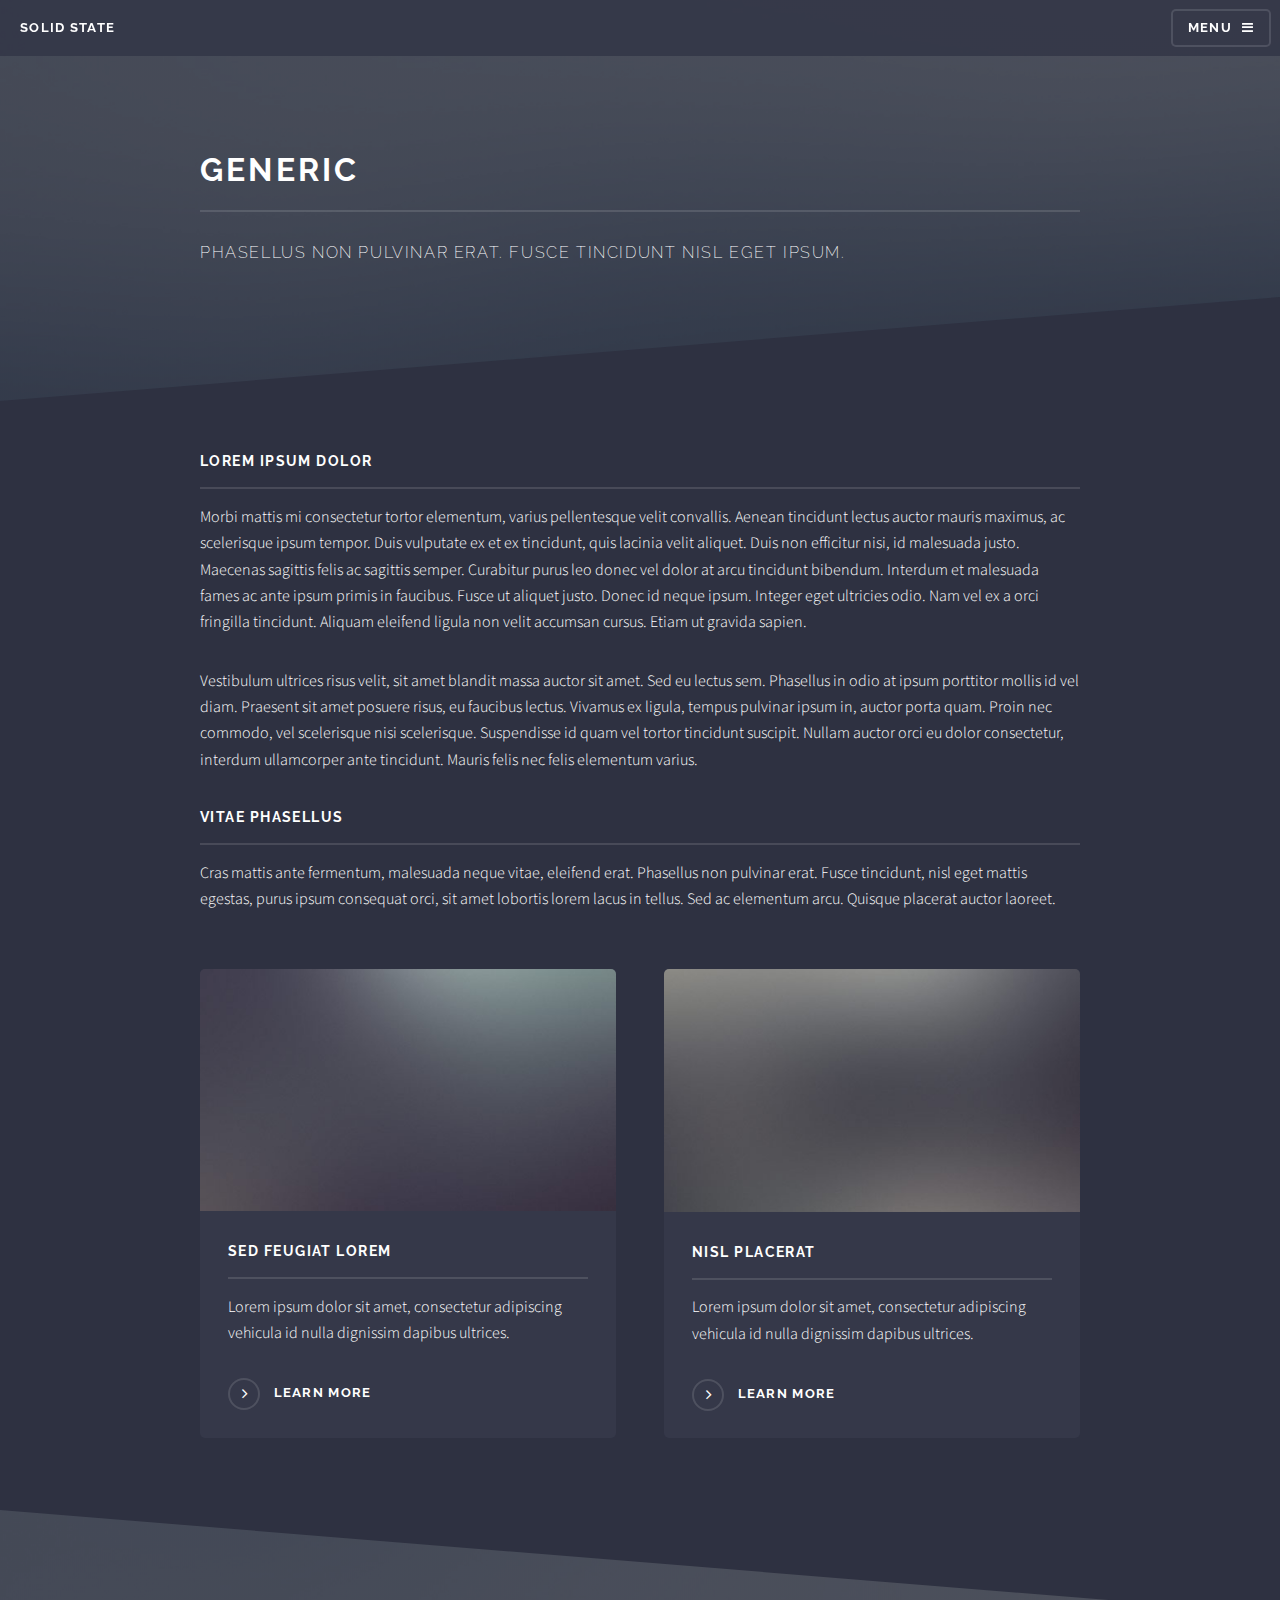
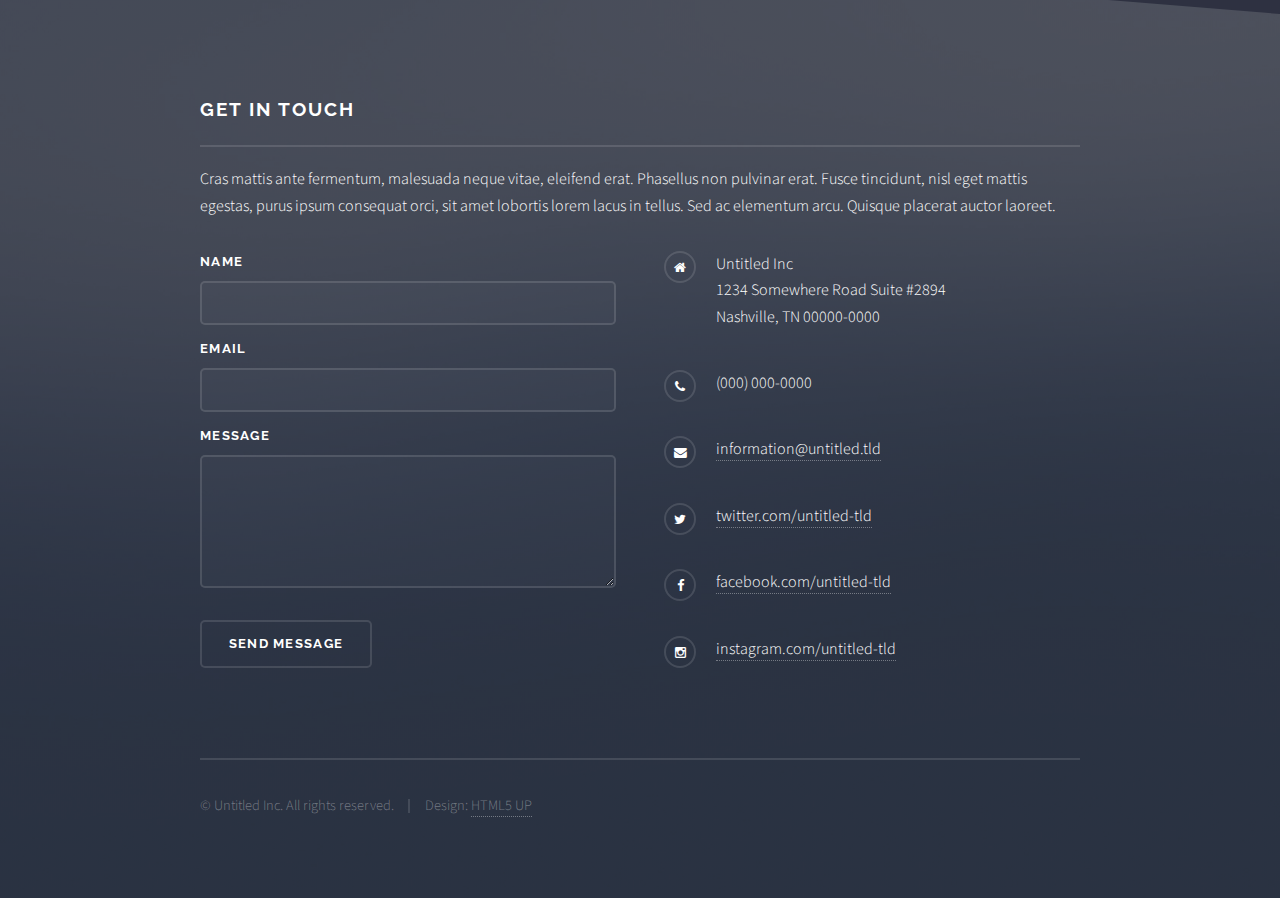
==== generic.html @ db8f52f8 "a" ====
<!DOCTYPE HTML>
<!--
	Solid State by HTML5 UP
	html5up.net | @n33co
	Free for personal and commercial use under the CCA 3.0 license (html5up.net/license)
-->
<html>
	<head>
		<title>Generic - Solid State by HTML5 UP</title>
		<meta charset="utf-8" />
		<meta name="viewport" content="width=device-width, initial-scale=1" />
		<!--[if lte IE 8]><script src="assets/js/ie/html5shiv.js"></script><![endif]-->
		<link rel="stylesheet" href="assets/css/main.css" />
		<!--[if lte IE 9]><link rel="stylesheet" href="assets/css/ie9.css" /><![endif]-->
		<!--[if lte IE 8]><link rel="stylesheet" href="assets/css/ie8.css" /><![endif]-->
	</head>
	<body>

		<!-- Page Wrapper -->
			<div id="page-wrapper">

				<!-- Header -->
					<header id="header">
						<h1><a href="index.html">Solid State</a></h1>
						<nav>
							<a href="#menu">Menu</a>
						</nav>
					</header>

				<!-- Menu -->
					<nav id="menu">
						<div class="inner">
							<h2>Menu</h2>
							<ul class="links">
								<li><a href="index.html">Home</a></li>
								<li><a href="generic.html">Generic</a></li>
								<li><a href="elements.html">Elements</a></li>
								<li><a href="#">Log In</a></li>
								<li><a href="#">Sign Up</a></li>
							</ul>
							<a href="#" class="close">Close</a>
						</div>
					</nav>

				<!-- Wrapper -->
					<section id="wrapper">
						<header>
							<div class="inner">
								<h2>Generic</h2>
								<p>Phasellus non pulvinar erat. Fusce tincidunt nisl eget ipsum.</p>
							</div>
						</header>

						<!-- Content -->
							<div class="wrapper">
								<div class="inner">

									<h3 class="major">Lorem ipsum dolor</h3>
									<p>Morbi mattis mi consectetur tortor elementum, varius pellentesque velit convallis. Aenean tincidunt lectus auctor mauris maximus, ac scelerisque ipsum tempor. Duis vulputate ex et ex tincidunt, quis lacinia velit aliquet. Duis non efficitur nisi, id malesuada justo. Maecenas sagittis felis ac sagittis semper. Curabitur purus leo donec vel dolor at arcu tincidunt bibendum. Interdum et malesuada fames ac ante ipsum primis in faucibus. Fusce ut aliquet justo. Donec id neque ipsum. Integer eget ultricies odio. Nam vel ex a orci fringilla tincidunt. Aliquam eleifend ligula non velit accumsan cursus. Etiam ut gravida sapien.</p>

									<p>Vestibulum ultrices risus velit, sit amet blandit massa auctor sit amet. Sed eu lectus sem. Phasellus in odio at ipsum porttitor mollis id vel diam. Praesent sit amet posuere risus, eu faucibus lectus. Vivamus ex ligula, tempus pulvinar ipsum in, auctor porta quam. Proin nec commodo, vel scelerisque nisi scelerisque. Suspendisse id quam vel tortor tincidunt suscipit. Nullam auctor orci eu dolor consectetur, interdum ullamcorper ante tincidunt. Mauris felis nec felis elementum varius.</p>

									<h3 class="major">Vitae phasellus</h3>
									<p>Cras mattis ante fermentum, malesuada neque vitae, eleifend erat. Phasellus non pulvinar erat. Fusce tincidunt, nisl eget mattis egestas, purus ipsum consequat orci, sit amet lobortis lorem lacus in tellus. Sed ac elementum arcu. Quisque placerat auctor laoreet.</p>

									<section class="features">
										<article>
											<a href="#" class="image"><img src="images/pic04.jpg" alt="" /></a>
											<h3 class="major">Sed feugiat lorem</h3>
											<p>Lorem ipsum dolor sit amet, consectetur adipiscing vehicula id nulla dignissim dapibus ultrices.</p>
											<a href="#" class="special">Learn more</a>
										</article>
										<article>
											<a href="#" class="image"><img src="images/pic05.jpg" alt="" /></a>
											<h3 class="major">Nisl placerat</h3>
											<p>Lorem ipsum dolor sit amet, consectetur adipiscing vehicula id nulla dignissim dapibus ultrices.</p>
											<a href="#" class="special">Learn more</a>
										</article>
									</section>

								</div>
							</div>

					</section>

				<!-- Footer -->
					<section id="footer">
						<div class="inner">
							<h2 class="major">Get in touch</h2>
							<p>Cras mattis ante fermentum, malesuada neque vitae, eleifend erat. Phasellus non pulvinar erat. Fusce tincidunt, nisl eget mattis egestas, purus ipsum consequat orci, sit amet lobortis lorem lacus in tellus. Sed ac elementum arcu. Quisque placerat auctor laoreet.</p>
							<form method="post" action="#">
								<div class="field">
									<label for="name">Name</label>
									<input type="text" name="name" id="name" />
								</div>
								<div class="field">
									<label for="email">Email</label>
									<input type="email" name="email" id="email" />
								</div>
								<div class="field">
									<label for="message">Message</label>
									<textarea name="message" id="message" rows="4"></textarea>
								</div>
								<ul class="actions">
									<li><input type="submit" value="Send Message" /></li>
								</ul>
							</form>
							<ul class="contact">
								<li class="fa-home">
									Untitled Inc<br />
									1234 Somewhere Road Suite #2894<br />
									Nashville, TN 00000-0000
								</li>
								<li class="fa-phone">(000) 000-0000</li>
								<li class="fa-envelope"><a href="#">information@untitled.tld</a></li>
								<li class="fa-twitter"><a href="#">twitter.com/untitled-tld</a></li>
								<li class="fa-facebook"><a href="#">facebook.com/untitled-tld</a></li>
								<li class="fa-instagram"><a href="#">instagram.com/untitled-tld</a></li>
							</ul>
							<ul class="copyright">
								<li>&copy; Untitled Inc. All rights reserved.</li><li>Design: <a href="http://html5up.net">HTML5 UP</a></li>
							</ul>
						</div>
					</section>

			</div>

		<!-- Scripts -->
			<script src="assets/js/skel.min.js"></script>
			<script src="assets/js/jquery.min.js"></script>
			<script src="assets/js/jquery.scrollex.min.js"></script>
			<script src="assets/js/util.js"></script>
			<!--[if lte IE 8]><script src="assets/js/ie/respond.min.js"></script><![endif]-->
			<script src="assets/js/main.js"></script>

	</body>
</html>
---- assets/css/main.css ----
@import url(font-awesome.min.css);
@import url("https://fonts.googleapis.com/css?family=Raleway:200,700|Source+Sans+Pro:300,600,300italic,600italic");

/*
	Solid State by HTML5 UP
	html5up.net | @n33co
	Free for personal and commercial use under the CCA 3.0 license (html5up.net/license)
*/

/* Reset */

	html, body, div, span, applet, object, iframe, h1, h2, h3, h4, h5, h6, p, blockquote, pre, a, abbr, acronym, address, big, cite, code, del, dfn, em, img, ins, kbd, q, s, samp, small, strike, strong, sub, sup, tt, var, b, u, i, center, dl, dt, dd, ol, ul, li, fieldset, form, label, legend, table, caption, tbody, tfoot, thead, tr, th, td, article, aside, canvas, details, embed, figure, figcaption, footer, header, hgroup, menu, nav, output, ruby, section, summary, time, mark, audio, video {
		margin: 0;
		padding: 0;
		border: 0;
		font-size: 100%;
		font: inherit;
		vertical-align: baseline;
	}

	article, aside, details, figcaption, figure, footer, header, hgroup, menu, nav, section {
		display: block;
	}

	body {
		line-height: 1;
	}

	ol, ul {
		list-style: none;
	}

	blockquote, q {
		quotes: none;
	}

	blockquote:before, blockquote:after, q:before, q:after {
		content: '';
		content: none;
	}

	table {
		border-collapse: collapse;
		border-spacing: 0;
	}

	body {
		-webkit-text-size-adjust: none;
	}

/* Box Model */

	*, *:before, *:after {
		-moz-box-sizing: border-box;
		-webkit-box-sizing: border-box;
		box-sizing: border-box;
	}

/* Grid */

	.row {
		border-bottom: solid 1px transparent;
		-moz-box-sizing: border-box;
		-webkit-box-sizing: border-box;
		box-sizing: border-box;
	}

	.row > * {
		float: left;
		-moz-box-sizing: border-box;
		-webkit-box-sizing: border-box;
		box-sizing: border-box;
	}

	.row:after, .row:before {
		content: '';
		display: block;
		clear: both;
		height: 0;
	}

	.row.uniform > * > :first-child {
		margin-top: 0;
	}

	.row.uniform > * > :last-child {
		margin-bottom: 0;
	}

	.row.\30 \25 > * {
		padding: 0 0 0 0em;
	}

	.row.\30 \25 {
		margin: 0 0 -1px 0em;
	}

	.row.uniform.\30 \25 > * {
		padding: 0em 0 0 0em;
	}

	.row.uniform.\30 \25 {
		margin: 0em 0 -1px 0em;
	}

	.row > * {
		padding: 0 0 0 1.75em;
	}

	.row {
		margin: 0 0 -1px -1.75em;
	}

	.row.uniform > * {
		padding: 1.75em 0 0 1.75em;
	}

	.row.uniform {
		margin: -1.75em 0 -1px -1.75em;
	}

	.row.\32 00\25 > * {
		padding: 0 0 0 3.5em;
	}

	.row.\32 00\25 {
		margin: 0 0 -1px -3.5em;
	}

	.row.uniform.\32 00\25 > * {
		padding: 3.5em 0 0 3.5em;
	}

	.row.uniform.\32 00\25 {
		margin: -3.5em 0 -1px -3.5em;
	}

	.row.\31 50\25 > * {
		padding: 0 0 0 2.625em;
	}

	.row.\31 50\25 {
		margin: 0 0 -1px -2.625em;
	}

	.row.uniform.\31 50\25 > * {
		padding: 2.625em 0 0 2.625em;
	}

	.row.uniform.\31 50\25 {
		margin: -2.625em 0 -1px -2.625em;
	}

	.row.\35 0\25 > * {
		padding: 0 0 0 0.875em;
	}

	.row.\35 0\25 {
		margin: 0 0 -1px -0.875em;
	}

	.row.uniform.\35 0\25 > * {
		padding: 0.875em 0 0 0.875em;
	}

	.row.uniform.\35 0\25 {
		margin: -0.875em 0 -1px -0.875em;
	}

	.row.\32 5\25 > * {
		padding: 0 0 0 0.4375em;
	}

	.row.\32 5\25 {
		margin: 0 0 -1px -0.4375em;
	}

	.row.uniform.\32 5\25 > * {
		padding: 0.4375em 0 0 0.4375em;
	}

	.row.uniform.\32 5\25 {
		margin: -0.4375em 0 -1px -0.4375em;
	}

	.\31 2u, .\31 2u\24 {
		width: 100%;
		clear: none;
		margin-left: 0;
	}

	.\31 1u, .\31 1u\24 {
		width: 91.6666666667%;
		clear: none;
		margin-left: 0;
	}

	.\31 0u, .\31 0u\24 {
		width: 83.3333333333%;
		clear: none;
		margin-left: 0;
	}

	.\39 u, .\39 u\24 {
		width: 75%;
		clear: none;
		margin-left: 0;
	}

	.\38 u, .\38 u\24 {
		width: 66.6666666667%;
		clear: none;
		margin-left: 0;
	}

	.\37 u, .\37 u\24 {
		width: 58.3333333333%;
		clear: none;
		margin-left: 0;
	}

	.\36 u, .\36 u\24 {
		width: 50%;
		clear: none;
		margin-left: 0;
	}

	.\35 u, .\35 u\24 {
		width: 41.6666666667%;
		clear: none;
		margin-left: 0;
	}

	.\34 u, .\34 u\24 {
		width: 33.3333333333%;
		clear: none;
		margin-left: 0;
	}

	.\33 u, .\33 u\24 {
		width: 25%;
		clear: none;
		margin-left: 0;
	}

	.\32 u, .\32 u\24 {
		width: 16.6666666667%;
		clear: none;
		margin-left: 0;
	}

	.\31 u, .\31 u\24 {
		width: 8.3333333333%;
		clear: none;
		margin-left: 0;
	}

	.\31 2u\24 + *,
	.\31 1u\24 + *,
	.\31 0u\24 + *,
	.\39 u\24 + *,
	.\38 u\24 + *,
	.\37 u\24 + *,
	.\36 u\24 + *,
	.\35 u\24 + *,
	.\34 u\24 + *,
	.\33 u\24 + *,
	.\32 u\24 + *,
	.\31 u\24 + * {
		clear: left;
	}

	.\-11u {
		margin-left: 91.66667%;
	}

	.\-10u {
		margin-left: 83.33333%;
	}

	.\-9u {
		margin-left: 75%;
	}

	.\-8u {
		margin-left: 66.66667%;
	}

	.\-7u {
		margin-left: 58.33333%;
	}

	.\-6u {
		margin-left: 50%;
	}

	.\-5u {
		margin-left: 41.66667%;
	}

	.\-4u {
		margin-left: 33.33333%;
	}

	.\-3u {
		margin-left: 25%;
	}

	.\-2u {
		margin-left: 16.66667%;
	}

	.\-1u {
		margin-left: 8.33333%;
	}

	@media screen and (max-width: 1680px) {

		.row > * {
			padding: 0 0 0 1.75em;
		}

		.row {
			margin: 0 0 -1px -1.75em;
		}

		.row.uniform > * {
			padding: 1.75em 0 0 1.75em;
		}

		.row.uniform {
			margin: -1.75em 0 -1px -1.75em;
		}

		.row.\32 00\25 > * {
			padding: 0 0 0 3.5em;
		}

		.row.\32 00\25 {
			margin: 0 0 -1px -3.5em;
		}

		.row.uniform.\32 00\25 > * {
			padding: 3.5em 0 0 3.5em;
		}

		.row.uniform.\32 00\25 {
			margin: -3.5em 0 -1px -3.5em;
		}

		.row.\31 50\25 > * {
			padding: 0 0 0 2.625em;
		}

		.row.\31 50\25 {
			margin: 0 0 -1px -2.625em;
		}

		.row.uniform.\31 50\25 > * {
			padding: 2.625em 0 0 2.625em;
		}

		.row.uniform.\31 50\25 {
			margin: -2.625em 0 -1px -2.625em;
		}

		.row.\35 0\25 > * {
			padding: 0 0 0 0.875em;
		}

		.row.\35 0\25 {
			margin: 0 0 -1px -0.875em;
		}

		.row.uniform.\35 0\25 > * {
			padding: 0.875em 0 0 0.875em;
		}

		.row.uniform.\35 0\25 {
			margin: -0.875em 0 -1px -0.875em;
		}

		.row.\32 5\25 > * {
			padding: 0 0 0 0.4375em;
		}

		.row.\32 5\25 {
			margin: 0 0 -1px -0.4375em;
		}

		.row.uniform.\32 5\25 > * {
			padding: 0.4375em 0 0 0.4375em;
		}

		.row.uniform.\32 5\25 {
			margin: -0.4375em 0 -1px -0.4375em;
		}

		.\31 2u\28xlarge\29, .\31 2u\24\28xlarge\29 {
			width: 100%;
			clear: none;
			margin-left: 0;
		}

		.\31 1u\28xlarge\29, .\31 1u\24\28xlarge\29 {
			width: 91.6666666667%;
			clear: none;
			margin-left: 0;
		}

		.\31 0u\28xlarge\29, .\31 0u\24\28xlarge\29 {
			width: 83.3333333333%;
			clear: none;
			margin-left: 0;
		}

		.\39 u\28xlarge\29, .\39 u\24\28xlarge\29 {
			width: 75%;
			clear: none;
			margin-left: 0;
		}

		.\38 u\28xlarge\29, .\38 u\24\28xlarge\29 {
			width: 66.6666666667%;
			clear: none;
			margin-left: 0;
		}

		.\37 u\28xlarge\29, .\37 u\24\28xlarge\29 {
			width: 58.3333333333%;
			clear: none;
			margin-left: 0;
		}

		.\36 u\28xlarge\29, .\36 u\24\28xlarge\29 {
			width: 50%;
			clear: none;
			margin-left: 0;
		}

		.\35 u\28xlarge\29, .\35 u\24\28xlarge\29 {
			width: 41.6666666667%;
			clear: none;
			margin-left: 0;
		}

		.\34 u\28xlarge\29, .\34 u\24\28xlarge\29 {
			width: 33.3333333333%;
			clear: none;
			margin-left: 0;
		}

		.\33 u\28xlarge\29, .\33 u\24\28xlarge\29 {
			width: 25%;
			clear: none;
			margin-left: 0;
		}

		.\32 u\28xlarge\29, .\32 u\24\28xlarge\29 {
			width: 16.6666666667%;
			clear: none;
			margin-left: 0;
		}

		.\31 u\28xlarge\29, .\31 u\24\28xlarge\29 {
			width: 8.3333333333%;
			clear: none;
			margin-left: 0;
		}

		.\31 2u\24\28xlarge\29 + *,
		.\31 1u\24\28xlarge\29 + *,
		.\31 0u\24\28xlarge\29 + *,
		.\39 u\24\28xlarge\29 + *,
		.\38 u\24\28xlarge\29 + *,
		.\37 u\24\28xlarge\29 + *,
		.\36 u\24\28xlarge\29 + *,
		.\35 u\24\28xlarge\29 + *,
		.\34 u\24\28xlarge\29 + *,
		.\33 u\24\28xlarge\29 + *,
		.\32 u\24\28xlarge\29 + *,
		.\31 u\24\28xlarge\29 + * {
			clear: left;
		}

		.\-11u\28xlarge\29 {
			margin-left: 91.66667%;
		}

		.\-10u\28xlarge\29 {
			margin-left: 83.33333%;
		}

		.\-9u\28xlarge\29 {
			margin-left: 75%;
		}

		.\-8u\28xlarge\29 {
			margin-left: 66.66667%;
		}

		.\-7u\28xlarge\29 {
			margin-left: 58.33333%;
		}

		.\-6u\28xlarge\29 {
			margin-left: 50%;
		}

		.\-5u\28xlarge\29 {
			margin-left: 41.66667%;
		}

		.\-4u\28xlarge\29 {
			margin-left: 33.33333%;
		}

		.\-3u\28xlarge\29 {
			margin-left: 25%;
		}

		.\-2u\28xlarge\29 {
			margin-left: 16.66667%;
		}

		.\-1u\28xlarge\29 {
			margin-left: 8.33333%;
		}

	}

	@media screen and (max-width: 1280px) {

		.row > * {
			padding: 0 0 0 1.75em;
		}

		.row {
			margin: 0 0 -1px -1.75em;
		}

		.row.uniform > * {
			padding: 1.75em 0 0 1.75em;
		}

		.row.uniform {
			margin: -1.75em 0 -1px -1.75em;
		}

		.row.\32 00\25 > * {
			padding: 0 0 0 3.5em;
		}

		.row.\32 00\25 {
			margin: 0 0 -1px -3.5em;
		}

		.row.uniform.\32 00\25 > * {
			padding: 3.5em 0 0 3.5em;
		}

		.row.uniform.\32 00\25 {
			margin: -3.5em 0 -1px -3.5em;
		}

		.row.\31 50\25 > * {
			padding: 0 0 0 2.625em;
		}

		.row.\31 50\25 {
			margin: 0 0 -1px -2.625em;
		}

		.row.uniform.\31 50\25 > * {
			padding: 2.625em 0 0 2.625em;
		}

		.row.uniform.\31 50\25 {
			margin: -2.625em 0 -1px -2.625em;
		}

		.row.\35 0\25 > * {
			padding: 0 0 0 0.875em;
		}

		.row.\35 0\25 {
			margin: 0 0 -1px -0.875em;
		}

		.row.uniform.\35 0\25 > * {
			padding: 0.875em 0 0 0.875em;
		}

		.row.uniform.\35 0\25 {
			margin: -0.875em 0 -1px -0.875em;
		}

		.row.\32 5\25 > * {
			padding: 0 0 0 0.4375em;
		}

		.row.\32 5\25 {
			margin: 0 0 -1px -0.4375em;
		}

		.row.uniform.\32 5\25 > * {
			padding: 0.4375em 0 0 0.4375em;
		}

		.row.uniform.\32 5\25 {
			margin: -0.4375em 0 -1px -0.4375em;
		}

		.\31 2u\28large\29, .\31 2u\24\28large\29 {
			width: 100%;
			clear: none;
			margin-left: 0;
		}

		.\31 1u\28large\29, .\31 1u\24\28large\29 {
			width: 91.6666666667%;
			clear: none;
			margin-left: 0;
		}

		.\31 0u\28large\29, .\31 0u\24\28large\29 {
			width: 83.3333333333%;
			clear: none;
			margin-left: 0;
		}

		.\39 u\28large\29, .\39 u\24\28large\29 {
			width: 75%;
			clear: none;
			margin-left: 0;
		}

		.\38 u\28large\29, .\38 u\24\28large\29 {
			width: 66.6666666667%;
			clear: none;
			margin-left: 0;
		}

		.\37 u\28large\29, .\37 u\24\28large\29 {
			width: 58.3333333333%;
			clear: none;
			margin-left: 0;
		}

		.\36 u\28large\29, .\36 u\24\28large\29 {
			width: 50%;
			clear: none;
			margin-left: 0;
		}

		.\35 u\28large\29, .\35 u\24\28large\29 {
			width: 41.6666666667%;
			clear: none;
			margin-left: 0;
		}

		.\34 u\28large\29, .\34 u\24\28large\29 {
			width: 33.3333333333%;
			clear: none;
			margin-left: 0;
		}

		.\33 u\28large\29, .\33 u\24\28large\29 {
			width: 25%;
			clear: none;
			margin-left: 0;
		}

		.\32 u\28large\29, .\32 u\24\28large\29 {
			width: 16.6666666667%;
			clear: none;
			margin-left: 0;
		}

		.\31 u\28large\29, .\31 u\24\28large\29 {
			width: 8.3333333333%;
			clear: none;
			margin-left: 0;
		}

		.\31 2u\24\28large\29 + *,
		.\31 1u\24\28large\29 + *,
		.\31 0u\24\28large\29 + *,
		.\39 u\24\28large\29 + *,
		.\38 u\24\28large\29 + *,
		.\37 u\24\28large\29 + *,
		.\36 u\24\28large\29 + *,
		.\35 u\24\28large\29 + *,
		.\34 u\24\28large\29 + *,
		.\33 u\24\28large\29 + *,
		.\32 u\24\28large\29 + *,
		.\31 u\24\28large\29 + * {
			clear: left;
		}

		.\-11u\28large\29 {
			margin-left: 91.66667%;
		}

		.\-10u\28large\29 {
			margin-left: 83.33333%;
		}

		.\-9u\28large\29 {
			margin-left: 75%;
		}

		.\-8u\28large\29 {
			margin-left: 66.66667%;
		}

		.\-7u\28large\29 {
			margin-left: 58.33333%;
		}

		.\-6u\28large\29 {
			margin-left: 50%;
		}

		.\-5u\28large\29 {
			margin-left: 41.66667%;
		}

		.\-4u\28large\29 {
			margin-left: 33.33333%;
		}

		.\-3u\28large\29 {
			margin-left: 25%;
		}

		.\-2u\28large\29 {
			margin-left: 16.66667%;
		}

		.\-1u\28large\29 {
			margin-left: 8.33333%;
		}

	}

	@media screen and (max-width: 980px) {

		.row > * {
			padding: 0 0 0 1.75em;
		}

		.row {
			margin: 0 0 -1px -1.75em;
		}

		.row.uniform > * {
			padding: 1.75em 0 0 1.75em;
		}

		.row.uniform {
			margin: -1.75em 0 -1px -1.75em;
		}

		.row.\32 00\25 > * {
			padding: 0 0 0 3.5em;
		}

		.row.\32 00\25 {
			margin: 0 0 -1px -3.5em;
		}

		.row.uniform.\32 00\25 > * {
			padding: 3.5em 0 0 3.5em;
		}

		.row.uniform.\32 00\25 {
			margin: -3.5em 0 -1px -3.5em;
		}

		.row.\31 50\25 > * {
			padding: 0 0 0 2.625em;
		}

		.row.\31 50\25 {
			margin: 0 0 -1px -2.625em;
		}

		.row.uniform.\31 50\25 > * {
			padding: 2.625em 0 0 2.625em;
		}

		.row.uniform.\31 50\25 {
			margin: -2.625em 0 -1px -2.625em;
		}

		.row.\35 0\25 > * {
			padding: 0 0 0 0.875em;
		}

		.row.\35 0\25 {
			margin: 0 0 -1px -0.875em;
		}

		.row.uniform.\35 0\25 > * {
			padding: 0.875em 0 0 0.875em;
		}

		.row.uniform.\35 0\25 {
			margin: -0.875em 0 -1px -0.875em;
		}

		.row.\32 5\25 > * {
			padding: 0 0 0 0.4375em;
		}

		.row.\32 5\25 {
			margin: 0 0 -1px -0.4375em;
		}

		.row.uniform.\32 5\25 > * {
			padding: 0.4375em 0 0 0.4375em;
		}

		.row.uniform.\32 5\25 {
			margin: -0.4375em 0 -1px -0.4375em;
		}

		.\31 2u\28medium\29, .\31 2u\24\28medium\29 {
			width: 100%;
			clear: none;
			margin-left: 0;
		}

		.\31 1u\28medium\29, .\31 1u\24\28medium\29 {
			width: 91.6666666667%;
			clear: none;
			margin-left: 0;
		}

		.\31 0u\28medium\29, .\31 0u\24\28medium\29 {
			width: 83.3333333333%;
			clear: none;
			margin-left: 0;
		}

		.\39 u\28medium\29, .\39 u\24\28medium\29 {
			width: 75%;
			clear: none;
			margin-left: 0;
		}

		.\38 u\28medium\29, .\38 u\24\28medium\29 {
			width: 66.6666666667%;
			clear: none;
			margin-left: 0;
		}

		.\37 u\28medium\29, .\37 u\24\28medium\29 {
			width: 58.3333333333%;
			clear: none;
			margin-left: 0;
		}

		.\36 u\28medium\29, .\36 u\24\28medium\29 {
			width: 50%;
			clear: none;
			margin-left: 0;
		}

		.\35 u\28medium\29, .\35 u\24\28medium\29 {
			width: 41.6666666667%;
			clear: none;
			margin-left: 0;
		}

		.\34 u\28medium\29, .\34 u\24\28medium\29 {
			width: 33.3333333333%;
			clear: none;
			margin-left: 0;
		}

		.\33 u\28medium\29, .\33 u\24\28medium\29 {
			width: 25%;
			clear: none;
			margin-left: 0;
		}

		.\32 u\28medium\29, .\32 u\24\28medium\29 {
			width: 16.6666666667%;
			clear: none;
			margin-left: 0;
		}

		.\31 u\28medium\29, .\31 u\24\28medium\29 {
			width: 8.3333333333%;
			clear: none;
			margin-left: 0;
		}

		.\31 2u\24\28medium\29 + *,
		.\31 1u\24\28medium\29 + *,
		.\31 0u\24\28medium\29 + *,
		.\39 u\24\28medium\29 + *,
		.\38 u\24\28medium\29 + *,
		.\37 u\24\28medium\29 + *,
		.\36 u\24\28medium\29 + *,
		.\35 u\24\28medium\29 + *,
		.\34 u\24\28medium\29 + *,
		.\33 u\24\28medium\29 + *,
		.\32 u\24\28medium\29 + *,
		.\31 u\24\28medium\29 + * {
			clear: left;
		}

		.\-11u\28medium\29 {
			margin-left: 91.66667%;
		}

		.\-10u\28medium\29 {
			margin-left: 83.33333%;
		}

		.\-9u\28medium\29 {
			margin-left: 75%;
		}

		.\-8u\28medium\29 {
			margin-left: 66.66667%;
		}

		.\-7u\28medium\29 {
			margin-left: 58.33333%;
		}

		.\-6u\28medium\29 {
			margin-left: 50%;
		}

		.\-5u\28medium\29 {
			margin-left: 41.66667%;
		}

		.\-4u\28medium\29 {
			margin-left: 33.33333%;
		}

		.\-3u\28medium\29 {
			margin-left: 25%;
		}

		.\-2u\28medium\29 {
			margin-left: 16.66667%;
		}

		.\-1u\28medium\29 {
			margin-left: 8.33333%;
		}

	}

	@media screen and (max-width: 736px) {

		.row > * {
			padding: 0 0 0 1.25em;
		}

		.row {
			margin: 0 0 -1px -1.25em;
		}

		.row.uniform > * {
			padding: 1.25em 0 0 1.25em;
		}

		.row.uniform {
			margin: -1.25em 0 -1px -1.25em;
		}

		.row.\32 00\25 > * {
			padding: 0 0 0 2.5em;
		}

		.row.\32 00\25 {
			margin: 0 0 -1px -2.5em;
		}

		.row.uniform.\32 00\25 > * {
			padding: 2.5em 0 0 2.5em;
		}

		.row.uniform.\32 00\25 {
			margin: -2.5em 0 -1px -2.5em;
		}

		.row.\31 50\25 > * {
			padding: 0 0 0 1.875em;
		}

		.row.\31 50\25 {
			margin: 0 0 -1px -1.875em;
		}

		.row.uniform.\31 50\25 > * {
			padding: 1.875em 0 0 1.875em;
		}

		.row.uniform.\31 50\25 {
			margin: -1.875em 0 -1px -1.875em;
		}

		.row.\35 0\25 > * {
			padding: 0 0 0 0.625em;
		}

		.row.\35 0\25 {
			margin: 0 0 -1px -0.625em;
		}

		.row.uniform.\35 0\25 > * {
			padding: 0.625em 0 0 0.625em;
		}

		.row.uniform.\35 0\25 {
			margin: -0.625em 0 -1px -0.625em;
		}

		.row.\32 5\25 > * {
			padding: 0 0 0 0.3125em;
		}

		.row.\32 5\25 {
			margin: 0 0 -1px -0.3125em;
		}

		.row.uniform.\32 5\25 > * {
			padding: 0.3125em 0 0 0.3125em;
		}

		.row.uniform.\32 5\25 {
			margin: -0.3125em 0 -1px -0.3125em;
		}

		.\31 2u\28small\29, .\31 2u\24\28small\29 {
			width: 100%;
			clear: none;
			margin-left: 0;
		}

		.\31 1u\28small\29, .\31 1u\24\28small\29 {
			width: 91.6666666667%;
			clear: none;
			margin-left: 0;
		}

		.\31 0u\28small\29, .\31 0u\24\28small\29 {
			width: 83.3333333333%;
			clear: none;
			margin-left: 0;
		}

		.\39 u\28small\29, .\39 u\24\28small\29 {
			width: 75%;
			clear: none;
			margin-left: 0;
		}

		.\38 u\28small\29, .\38 u\24\28small\29 {
			width: 66.6666666667%;
			clear: none;
			margin-left: 0;
		}

		.\37 u\28small\29, .\37 u\24\28small\29 {
			width: 58.3333333333%;
			clear: none;
			margin-left: 0;
		}

		.\36 u\28small\29, .\36 u\24\28small\29 {
			width: 50%;
			clear: none;
			margin-left: 0;
		}

		.\35 u\28small\29, .\35 u\24\28small\29 {
			width: 41.6666666667%;
			clear: none;
			margin-left: 0;
		}

		.\34 u\28small\29, .\34 u\24\28small\29 {
			width: 33.3333333333%;
			clear: none;
			margin-left: 0;
		}

		.\33 u\28small\29, .\33 u\24\28small\29 {
			width: 25%;
			clear: none;
			margin-left: 0;
		}

		.\32 u\28small\29, .\32 u\24\28small\29 {
			width: 16.6666666667%;
			clear: none;
			margin-left: 0;
		}

		.\31 u\28small\29, .\31 u\24\28small\29 {
			width: 8.3333333333%;
			clear: none;
			margin-left: 0;
		}

		.\31 2u\24\28small\29 + *,
		.\31 1u\24\28small\29 + *,
		.\31 0u\24\28small\29 + *,
		.\39 u\24\28small\29 + *,
		.\38 u\24\28small\29 + *,
		.\37 u\24\28small\29 + *,
		.\36 u\24\28small\29 + *,
		.\35 u\24\28small\29 + *,
		.\34 u\24\28small\29 + *,
		.\33 u\24\28small\29 + *,
		.\32 u\24\28small\29 + *,
		.\31 u\24\28small\29 + * {
			clear: left;
		}

		.\-11u\28small\29 {
			margin-left: 91.66667%;
		}

		.\-10u\28small\29 {
			margin-left: 83.33333%;
		}

		.\-9u\28small\29 {
			margin-left: 75%;
		}

		.\-8u\28small\29 {
			margin-left: 66.66667%;
		}

		.\-7u\28small\29 {
			margin-left: 58.33333%;
		}

		.\-6u\28small\29 {
			margin-left: 50%;
		}

		.\-5u\28small\29 {
			margin-left: 41.66667%;
		}

		.\-4u\28small\29 {
			margin-left: 33.33333%;
		}

		.\-3u\28small\29 {
			margin-left: 25%;
		}

		.\-2u\28small\29 {
			margin-left: 16.66667%;
		}

		.\-1u\28small\29 {
			margin-left: 8.33333%;
		}

	}

	@media screen and (max-width: 640px) {

		.row > * {
			padding: 0 0 0 1.25em;
		}

		.row {
			margin: 0 0 -1px -1.25em;
		}

		.row.uniform > * {
			padding: 1.25em 0 0 1.25em;
		}

		.row.uniform {
			margin: -1.25em 0 -1px -1.25em;
		}

		.row.\32 00\25 > * {
			padding: 0 0 0 2.5em;
		}

		.row.\32 00\25 {
			margin: 0 0 -1px -2.5em;
		}

		.row.uniform.\32 00\25 > * {
			padding: 2.5em 0 0 2.5em;
		}

		.row.uniform.\32 00\25 {
			margin: -2.5em 0 -1px -2.5em;
		}

		.row.\31 50\25 > * {
			padding: 0 0 0 1.875em;
		}

		.row.\31 50\25 {
			margin: 0 0 -1px -1.875em;
		}

		.row.uniform.\31 50\25 > * {
			padding: 1.875em 0 0 1.875em;
		}

		.row.uniform.\31 50\25 {
			margin: -1.875em 0 -1px -1.875em;
		}

		.row.\35 0\25 > * {
			padding: 0 0 0 0.625em;
		}

		.row.\35 0\25 {
			margin: 0 0 -1px -0.625em;
		}

		.row.uniform.\35 0\25 > * {
			padding: 0.625em 0 0 0.625em;
		}

		.row.uniform.\35 0\25 {
			margin: -0.625em 0 -1px -0.625em;
		}

		.row.\32 5\25 > * {
			padding: 0 0 0 0.3125em;
		}

		.row.\32 5\25 {
			margin: 0 0 -1px -0.3125em;
		}

		.row.uniform.\32 5\25 > * {
			padding: 0.3125em 0 0 0.3125em;
		}

		.row.uniform.\32 5\25 {
			margin: -0.3125em 0 -1px -0.3125em;
		}

		.\31 2u\28xsmall\29, .\31 2u\24\28xsmall\29 {
			width: 100%;
			clear: none;
			margin-left: 0;
		}

		.\31 1u\28xsmall\29, .\31 1u\24\28xsmall\29 {
			width: 91.6666666667%;
			clear: none;
			margin-left: 0;
		}

		.\31 0u\28xsmall\29, .\31 0u\24\28xsmall\29 {
			width: 83.3333333333%;
			clear: none;
			margin-left: 0;
		}

		.\39 u\28xsmall\29, .\39 u\24\28xsmall\29 {
			width: 75%;
			clear: none;
			margin-left: 0;
		}

		.\38 u\28xsmall\29, .\38 u\24\28xsmall\29 {
			width: 66.6666666667%;
			clear: none;
			margin-left: 0;
		}

		.\37 u\28xsmall\29, .\37 u\24\28xsmall\29 {
			width: 58.3333333333%;
			clear: none;
			margin-left: 0;
		}

		.\36 u\28xsmall\29, .\36 u\24\28xsmall\29 {
			width: 50%;
			clear: none;
			margin-left: 0;
		}

		.\35 u\28xsmall\29, .\35 u\24\28xsmall\29 {
			width: 41.6666666667%;
			clear: none;
			margin-left: 0;
		}

		.\34 u\28xsmall\29, .\34 u\24\28xsmall\29 {
			width: 33.3333333333%;
			clear: none;
			margin-left: 0;
		}

		.\33 u\28xsmall\29, .\33 u\24\28xsmall\29 {
			width: 25%;
			clear: none;
			margin-left: 0;
		}

		.\32 u\28xsmall\29, .\32 u\24\28xsmall\29 {
			width: 16.6666666667%;
			clear: none;
			margin-left: 0;
		}

		.\31 u\28xsmall\29, .\31 u\24\28xsmall\29 {
			width: 8.3333333333%;
			clear: none;
			margin-left: 0;
		}

		.\31 2u\24\28xsmall\29 + *,
		.\31 1u\24\28xsmall\29 + *,
		.\31 0u\24\28xsmall\29 + *,
		.\39 u\24\28xsmall\29 + *,
		.\38 u\24\28xsmall\29 + *,
		.\37 u\24\28xsmall\29 + *,
		.\36 u\24\28xsmall\29 + *,
		.\35 u\24\28xsmall\29 + *,
		.\34 u\24\28xsmall\29 + *,
		.\33 u\24\28xsmall\29 + *,
		.\32 u\24\28xsmall\29 + *,
		.\31 u\24\28xsmall\29 + * {
			clear: left;
		}

		.\-11u\28xsmall\29 {
			margin-left: 91.66667%;
		}

		.\-10u\28xsmall\29 {
			margin-left: 83.33333%;
		}

		.\-9u\28xsmall\29 {
			margin-left: 75%;
		}

		.\-8u\28xsmall\29 {
			margin-left: 66.66667%;
		}

		.\-7u\28xsmall\29 {
			margin-left: 58.33333%;
		}

		.\-6u\28xsmall\29 {
			margin-left: 50%;
		}

		.\-5u\28xsmall\29 {
			margin-left: 41.66667%;
		}

		.\-4u\28xsmall\29 {
			margin-left: 33.33333%;
		}

		.\-3u\28xsmall\29 {
			margin-left: 25%;
		}

		.\-2u\28xsmall\29 {
			margin-left: 16.66667%;
		}

		.\-1u\28xsmall\29 {
			margin-left: 8.33333%;
		}

	}

	@media screen and (max-width: 360px) {

		.row > * {
			padding: 0 0 0 1.25em;
		}

		.row {
			margin: 0 0 -1px -1.25em;
		}

		.row.uniform > * {
			padding: 1.25em 0 0 1.25em;
		}

		.row.uniform {
			margin: -1.25em 0 -1px -1.25em;
		}

		.row.\32 00\25 > * {
			padding: 0 0 0 2.5em;
		}

		.row.\32 00\25 {
			margin: 0 0 -1px -2.5em;
		}

		.row.uniform.\32 00\25 > * {
			padding: 2.5em 0 0 2.5em;
		}

		.row.uniform.\32 00\25 {
			margin: -2.5em 0 -1px -2.5em;
		}

		.row.\31 50\25 > * {
			padding: 0 0 0 1.875em;
		}

		.row.\31 50\25 {
			margin: 0 0 -1px -1.875em;
		}

		.row.uniform.\31 50\25 > * {
			padding: 1.875em 0 0 1.875em;
		}

		.row.uniform.\31 50\25 {
			margin: -1.875em 0 -1px -1.875em;
		}

		.row.\35 0\25 > * {
			padding: 0 0 0 0.625em;
		}

		.row.\35 0\25 {
			margin: 0 0 -1px -0.625em;
		}

		.row.uniform.\35 0\25 > * {
			padding: 0.625em 0 0 0.625em;
		}

		.row.uniform.\35 0\25 {
			margin: -0.625em 0 -1px -0.625em;
		}

		.row.\32 5\25 > * {
			padding: 0 0 0 0.3125em;
		}

		.row.\32 5\25 {
			margin: 0 0 -1px -0.3125em;
		}

		.row.uniform.\32 5\25 > * {
			padding: 0.3125em 0 0 0.3125em;
		}

		.row.uniform.\32 5\25 {
			margin: -0.3125em 0 -1px -0.3125em;
		}

		.\31 2u\28xxsmall\29, .\31 2u\24\28xxsmall\29 {
			width: 100%;
			clear: none;
			margin-left: 0;
		}

		.\31 1u\28xxsmall\29, .\31 1u\24\28xxsmall\29 {
			width: 91.6666666667%;
			clear: none;
			margin-left: 0;
		}

		.\31 0u\28xxsmall\29, .\31 0u\24\28xxsmall\29 {
			width: 83.3333333333%;
			clear: none;
			margin-left: 0;
		}

		.\39 u\28xxsmall\29, .\39 u\24\28xxsmall\29 {
			width: 75%;
			clear: none;
			margin-left: 0;
		}

		.\38 u\28xxsmall\29, .\38 u\24\28xxsmall\29 {
			width: 66.6666666667%;
			clear: none;
			margin-left: 0;
		}

		.\37 u\28xxsmall\29, .\37 u\24\28xxsmall\29 {
			width: 58.3333333333%;
			clear: none;
			margin-left: 0;
		}

		.\36 u\28xxsmall\29, .\36 u\24\28xxsmall\29 {
			width: 50%;
			clear: none;
			margin-left: 0;
		}

		.\35 u\28xxsmall\29, .\35 u\24\28xxsmall\29 {
			width: 41.6666666667%;
			clear: none;
			margin-left: 0;
		}

		.\34 u\28xxsmall\29, .\34 u\24\28xxsmall\29 {
			width: 33.3333333333%;
			clear: none;
			margin-left: 0;
		}

		.\33 u\28xxsmall\29, .\33 u\24\28xxsmall\29 {
			width: 25%;
			clear: none;
			margin-left: 0;
		}

		.\32 u\28xxsmall\29, .\32 u\24\28xxsmall\29 {
			width: 16.6666666667%;
			clear: none;
			margin-left: 0;
		}

		.\31 u\28xxsmall\29, .\31 u\24\28xxsmall\29 {
			width: 8.3333333333%;
			clear: none;
			margin-left: 0;
		}

		.\31 2u\24\28xxsmall\29 + *,
		.\31 1u\24\28xxsmall\29 + *,
		.\31 0u\24\28xxsmall\29 + *,
		.\39 u\24\28xxsmall\29 + *,
		.\38 u\24\28xxsmall\29 + *,
		.\37 u\24\28xxsmall\29 + *,
		.\36 u\24\28xxsmall\29 + *,
		.\35 u\24\28xxsmall\29 + *,
		.\34 u\24\28xxsmall\29 + *,
		.\33 u\24\28xxsmall\29 + *,
		.\32 u\24\28xxsmall\29 + *,
		.\31 u\24\28xxsmall\29 + * {
			clear: left;
		}

		.\-11u\28xxsmall\29 {
			margin-left: 91.66667%;
		}

		.\-10u\28xxsmall\29 {
			margin-left: 83.33333%;
		}

		.\-9u\28xxsmall\29 {
			margin-left: 75%;
		}

		.\-8u\28xxsmall\29 {
			margin-left: 66.66667%;
		}

		.\-7u\28xxsmall\29 {
			margin-left: 58.33333%;
		}

		.\-6u\28xxsmall\29 {
			margin-left: 50%;
		}

		.\-5u\28xxsmall\29 {
			margin-left: 41.66667%;
		}

		.\-4u\28xxsmall\29 {
			margin-left: 33.33333%;
		}

		.\-3u\28xxsmall\29 {
			margin-left: 25%;
		}

		.\-2u\28xxsmall\29 {
			margin-left: 16.66667%;
		}

		.\-1u\28xxsmall\29 {
			margin-left: 8.33333%;
		}

	}

/* Basic */

	@-ms-viewport {
		width: device-width;
	}

	body {
		-ms-overflow-style: scrollbar;
	}

	@media screen and (max-width: 640px) {

		html, body {
			min-width: 320px;
		}

	}

	body {
		background-color: #2e3141;
		background-image: linear-gradient(to top, rgba(46, 49, 65, 0.8), rgba(46, 49, 65, 0.8)), url("../../images/bg.jpg");
		background-size: auto, cover;
		background-attachment: fixed, fixed;
		background-position: center, center;
	}

		body.is-loading *, body.is-loading *:before, body.is-loading *:after {
			-moz-animation: none !important;
			-webkit-animation: none !important;
			-ms-animation: none !important;
			animation: none !important;
			-moz-transition: none !important;
			-webkit-transition: none !important;
			-ms-transition: none !important;
			transition: none !important;
		}

/* Type */

	body, input, select, textarea {
		color: #ffffff;
		font-family: "Source Sans Pro", Helvetica, sans-serif;
		font-size: 16.5pt;
		font-weight: 300;
		line-height: 1.65;
	}

		@media screen and (max-width: 1680px) {

			body, input, select, textarea {
				font-size: 13pt;
			}

		}

		@media screen and (max-width: 1280px) {

			body, input, select, textarea {
				font-size: 12pt;
			}

		}

		@media screen and (max-width: 980px) {

			body, input, select, textarea {
				font-size: 12pt;
			}

		}

		@media screen and (max-width: 736px) {

			body, input, select, textarea {
				font-size: 12pt;
			}

		}

		@media screen and (max-width: 640px) {

			body, input, select, textarea {
				font-size: 12pt;
			}

		}

	a {
		-moz-transition: color 0.2s ease-in-out, border-bottom-color 0.2s ease-in-out;
		-webkit-transition: color 0.2s ease-in-out, border-bottom-color 0.2s ease-in-out;
		-ms-transition: color 0.2s ease-in-out, border-bottom-color 0.2s ease-in-out;
		transition: color 0.2s ease-in-out, border-bottom-color 0.2s ease-in-out;
		border-bottom: dotted 1px rgba(255, 255, 255, 0.35);
		color: #ffffff;
		text-decoration: none;
	}

		a:hover {
			border-bottom-color: transparent;
			color: #ffffff !important;
		}

		a.special:not(.button) {
			text-decoration: none;
			border-bottom: 0;
			display: block;
			font-family: Raleway, Helvetica, sans-serif;
			font-size: 0.8em;
			font-weight: 700;
			letter-spacing: 0.1em;
			margin: 0 0 2em 0;
			text-transform: uppercase;
		}

			a.special:not(.button):before {
				-moz-osx-font-smoothing: grayscale;
				-webkit-font-smoothing: antialiased;
				font-family: FontAwesome;
				font-style: normal;
				font-weight: normal;
				text-transform: none !important;
			}

			a.special:not(.button):before {
				-moz-transition: background-color 0.2s ease-in-out;
				-webkit-transition: background-color 0.2s ease-in-out;
				-ms-transition: background-color 0.2s ease-in-out;
				transition: background-color 0.2s ease-in-out;
				border-radius: 100%;
				border: solid 2px rgba(255, 255, 255, 0.125);
				content: '\f105';
				display: inline-block;
				font-size: 1.25em;
				height: 2em;
				line-height: 1.65em;
				margin-right: 0.85em;
				text-align: center;
				text-indent: 0.15em;
				vertical-align: middle;
				width: 2em;
			}

			a.special:not(.button):hover:before {
				background-color: rgba(255, 255, 255, 0.025);
			}

			a.special:not(.button):active:before {
				background-color: rgba(255, 255, 255, 0.075);
			}

	strong, b {
		color: #ffffff;
		font-weight: 600;
	}

	em, i {
		font-style: italic;
	}

	p {
		margin: 0 0 2em 0;
	}

	h1, h2, h3, h4, h5, h6 {
		color: #ffffff;
		font-family: Raleway, Helvetica, sans-serif;
		font-weight: 700;
		letter-spacing: 0.1em;
		margin: 0 0 1em 0;
		text-transform: uppercase;
	}

		h1 a, h2 a, h3 a, h4 a, h5 a, h6 a {
			color: inherit;
			text-decoration: none;
		}

		h1 span, h2 span, h3 span, h4 span, h5 span, h6 span {
			font-weight: 200;
		}

		h1.major, h2.major, h3.major, h4.major, h5.major, h6.major {
			padding-bottom: 1em;
			border-bottom: solid 2px rgba(255, 255, 255, 0.125);
		}

	h2 {
		font-size: 1.2em;
	}

	h3 {
		font-size: 0.9em;
	}

	h4 {
		font-size: 0.7em;
	}

	h5 {
		font-size: 0.7em;
	}

	h6 {
		font-size: 0.7em;
	}

	@media screen and (max-width: 736px) {

		h2 {
			font-size: 1em;
		}

		h3 {
			font-size: 0.8em;
		}

	}

	sub {
		font-size: 0.8em;
		position: relative;
		top: 0.5em;
	}

	sup {
		font-size: 0.8em;
		position: relative;
		top: -0.5em;
	}

	blockquote {
		border-left: solid 4px rgba(255, 255, 255, 0.125);
		font-style: italic;
		margin: 0 0 2em 0;
		padding: 0.5em 0 0.5em 2em;
	}

	code {
		background: rgba(255, 255, 255, 0.025);
		border-radius: 5px;
		border: solid 2px rgba(255, 255, 255, 0.125);
		font-family: "Courier New", monospace;
		font-size: 0.9em;
		margin: 0 0.25em;
		padding: 0.25em 0.65em;
	}

	pre {
		-webkit-overflow-scrolling: touch;
		font-family: "Courier New", monospace;
		font-size: 0.9em;
		margin: 0 0 2em 0;
	}

		pre code {
			display: block;
			line-height: 1.75em;
			padding: 1em 1.5em;
			overflow-x: auto;
		}

	hr {
		border: 0;
		border-bottom: solid 2px rgba(255, 255, 255, 0.125);
		margin: 2.5em 0;
	}

		hr.major {
			margin: 4em 0;
		}

	.align-left {
		text-align: left;
	}

	.align-center {
		text-align: center;
	}

	.align-right {
		text-align: right;
	}

/* Section/Article */

	section.special, article.special {
		text-align: center;
	}

/* Form */

	form {
		margin: 0 0 2em 0;
	}

		form .field {
			margin: 0 0 2em 0;
		}

			form .field label {
				margin-top: -1.5em;
			}

			form .field:first-child label {
				margin-top: 0;
			}

		form > :last-child {
			margin-bottom: 0;
		}

	label {
		color: #ffffff;
		display: block;
		font-family: Raleway, Helvetica, sans-serif;
		font-size: 0.8em;
		font-weight: 700;
		letter-spacing: 0.1em;
		margin: 0 0 0.7em 0;
		text-transform: uppercase;
	}

	input[type="text"],
	input[type="password"],
	input[type="email"],
	input[type="tel"],
	select,
	textarea {
		-moz-appearance: none;
		-webkit-appearance: none;
		-ms-appearance: none;
		appearance: none;
		background: rgba(255, 255, 255, 0.025);
		border-radius: 5px;
		border: none;
		border: solid 2px rgba(255, 255, 255, 0.125);
		color: inherit;
		display: block;
		outline: 0;
		padding: 0 1em;
		text-decoration: none;
		width: 100%;
	}

		input[type="text"]:invalid,
		input[type="password"]:invalid,
		input[type="email"]:invalid,
		input[type="tel"]:invalid,
		select:invalid,
		textarea:invalid {
			box-shadow: none;
		}

		input[type="text"]:focus,
		input[type="password"]:focus,
		input[type="email"]:focus,
		input[type="tel"]:focus,
		select:focus,
		textarea:focus {
			border-color: #5b6ba6;
		}

	.select-wrapper {
		text-decoration: none;
		display: block;
		position: relative;
	}

		.select-wrapper:before {
			-moz-osx-font-smoothing: grayscale;
			-webkit-font-smoothing: antialiased;
			font-family: FontAwesome;
			font-style: normal;
			font-weight: normal;
			text-transform: none !important;
		}

		.select-wrapper:before {
			color: rgba(255, 255, 255, 0.125);
			content: '\f078';
			display: block;
			height: 2.75em;
			line-height: 2.75em;
			pointer-events: none;
			position: absolute;
			right: 0;
			text-align: center;
			top: 0;
			width: 2.75em;
		}

		.select-wrapper select::-ms-expand {
			display: none;
		}

	select option {
		color: #ffffff;
		background: #2e3141;
	}

	input[type="text"],
	input[type="password"],
	input[type="email"],
	select {
		height: 2.75em;
	}

	textarea {
		padding: 0.75em 1em;
	}

	input[type="checkbox"],
	input[type="radio"] {
		-moz-appearance: none;
		-webkit-appearance: none;
		-ms-appearance: none;
		appearance: none;
		display: block;
		float: left;
		margin-right: -2em;
		opacity: 0;
		width: 1em;
		z-index: -1;
	}

		input[type="checkbox"] + label,
		input[type="radio"] + label {
			text-decoration: none;
			color: #ffffff;
			cursor: pointer;
			display: inline-block;
			font-size: 1em;
			font-family: "Source Sans Pro", Helvetica, sans-serif;
			text-transform: none;
			letter-spacing: 0;
			font-weight: 300;
			padding-left: 2.4em;
			padding-right: 0.75em;
			position: relative;
		}

			input[type="checkbox"] + label:before,
			input[type="radio"] + label:before {
				-moz-osx-font-smoothing: grayscale;
				-webkit-font-smoothing: antialiased;
				font-family: FontAwesome;
				font-style: normal;
				font-weight: normal;
				text-transform: none !important;
			}

			input[type="checkbox"] + label:before,
			input[type="radio"] + label:before {
				background: rgba(255, 255, 255, 0.025);
				border-radius: 5px;
				border: solid 2px rgba(255, 255, 255, 0.125);
				content: '';
				display: inline-block;
				height: 1.65em;
				left: 0;
				line-height: 1.58125em;
				position: absolute;
				text-align: center;
				top: 0;
				width: 1.65em;
			}

		input[type="checkbox"]:checked + label:before,
		input[type="radio"]:checked + label:before {
			background: #ffffff;
			border-color: #ffffff;
			content: '\f00c';
			color: #2e3141;
		}

		input[type="checkbox"]:focus + label:before,
		input[type="radio"]:focus + label:before {
			border-color: #4c5c96;
		}

	input[type="checkbox"] + label:before {
		border-radius: 5px;
	}

	input[type="radio"] + label:before {
		border-radius: 100%;
	}

	::-webkit-input-placeholder {
		color: rgba(255, 255, 255, 0.35) !important;
		opacity: 1.0;
	}

	:-moz-placeholder {
		color: rgba(255, 255, 255, 0.35) !important;
		opacity: 1.0;
	}

	::-moz-placeholder {
		color: rgba(255, 255, 255, 0.35) !important;
		opacity: 1.0;
	}

	:-ms-input-placeholder {
		color: rgba(255, 255, 255, 0.35) !important;
		opacity: 1.0;
	}

	.polyfill-placeholder {
		color: rgba(255, 255, 255, 0.35) !important;
		opacity: 1.0;
	}

/* Box */

	.box {
		border-radius: 5px;
		border: solid 2px rgba(255, 255, 255, 0.125);
		margin-bottom: 2em;
		padding: 1.5em;
	}

		.box > :last-child,
		.box > :last-child > :last-child,
		.box > :last-child > :last-child > :last-child {
			margin-bottom: 0;
		}

		.box.alt {
			border: 0;
			border-radius: 0;
			padding: 0;
		}

/* Icon */

	.icon {
		text-decoration: none;
		border-bottom: none;
		position: relative;
	}

		.icon:before {
			-moz-osx-font-smoothing: grayscale;
			-webkit-font-smoothing: antialiased;
			font-family: FontAwesome;
			font-style: normal;
			font-weight: normal;
			text-transform: none !important;
		}

		.icon > .label {
			display: none;
		}

/* Image */

	.image {
		border-radius: 5px;
		border: 0;
		display: inline-block;
		position: relative;
	}

		.image img {
			border-radius: 5px;
			display: block;
		}

		.image.left, .image.right {
			max-width: 40%;
		}

			.image.left img, .image.right img {
				width: 100%;
			}

		.image.left {
			float: left;
			padding: 0 1.5em 1em 0;
			top: 0.25em;
		}

		.image.right {
			float: right;
			padding: 0 0 1em 1.5em;
			top: 0.25em;
		}

		.image.fit {
			display: block;
			margin: 0 0 2em 0;
			width: 100%;
		}

			.image.fit img {
				width: 100%;
			}

		.image.main {
			display: block;
			margin: 0 0 3em 0;
			width: 100%;
		}

			.image.main img {
				width: 100%;
			}

/* List */

	ol {
		list-style: decimal;
		margin: 0 0 2em 0;
		padding-left: 1.25em;
	}

		ol li {
			padding-left: 0.25em;
		}

	ul {
		list-style: disc;
		margin: 0 0 2em 0;
		padding-left: 1em;
	}

		ul li {
			padding-left: 0.5em;
		}

		ul.alt {
			list-style: none;
			padding-left: 0;
		}

			ul.alt li {
				border-top: solid 1px rgba(255, 255, 255, 0.125);
				padding: 0.5em 0;
			}

				ul.alt li:first-child {
					border-top: 0;
					padding-top: 0;
				}

		ul.icons {
			cursor: default;
			list-style: none;
			padding-left: 0;
		}

			ul.icons li {
				display: inline-block;
				padding: 0 1em 0 0;
			}

				ul.icons li:last-child {
					padding-right: 0;
				}

				ul.icons li .icon:before {
					font-size: 1.25em;
				}

		ul.actions {
			cursor: default;
			list-style: none;
			padding-left: 0;
		}

			ul.actions li {
				display: inline-block;
				padding: 0 1em 0 0;
				vertical-align: middle;
			}

				ul.actions li:last-child {
					padding-right: 0;
				}

			ul.actions.small li {
				padding: 0 0.5em 0 0;
			}

			ul.actions.vertical li {
				display: block;
				padding: 1em 0 0 0;
			}

				ul.actions.vertical li:first-child {
					padding-top: 0;
				}

				ul.actions.vertical li > * {
					margin-bottom: 0;
				}

			ul.actions.vertical.small li {
				padding: 0.5em 0 0 0;
			}

				ul.actions.vertical.small li:first-child {
					padding-top: 0;
				}

			ul.actions.fit {
				display: table;
				margin-left: -1em;
				padding: 0;
				table-layout: fixed;
				width: calc(100% + 1em);
			}

				ul.actions.fit li {
					display: table-cell;
					padding: 0 0 0 1em;
				}

					ul.actions.fit li > * {
						margin-bottom: 0;
					}

				ul.actions.fit.small {
					margin-left: -0.5em;
					width: calc(100% + 0.5em);
				}

					ul.actions.fit.small li {
						padding: 0 0 0 0.5em;
					}

			@media screen and (max-width: 640px) {

				ul.actions {
					margin: 0 0 2em 0;
				}

					ul.actions li {
						padding: 1em 0 0 0;
						display: block;
						text-align: center;
						width: 100%;
					}

						ul.actions li:first-child {
							padding-top: 0;
						}

						ul.actions li > * {
							width: 100%;
							margin: 0 !important;
						}

					ul.actions.small li {
						padding: 0.5em 0 0 0;
					}

						ul.actions.small li:first-child {
							padding-top: 0;
						}

			}

		ul.contact {
			list-style: none;
			padding: 0;
		}

			ul.contact li {
				text-decoration: none;
				margin: 2.5em 0 0 0;
				padding: 0 0 0 3.25em;
				position: relative;
			}

				ul.contact li:before {
					-moz-osx-font-smoothing: grayscale;
					-webkit-font-smoothing: antialiased;
					font-family: FontAwesome;
					font-style: normal;
					font-weight: normal;
					text-transform: none !important;
				}

				ul.contact li:before {
					border-radius: 100%;
					border: solid 2px rgba(255, 255, 255, 0.125);
					display: inline-block;
					font-size: 0.8em;
					height: 2.5em;
					left: 0;
					line-height: 2.35em;
					position: absolute;
					text-align: center;
					top: 0;
					width: 2.5em;
				}

				ul.contact li:first-child {
					margin-top: 0;
				}

			@media screen and (max-width: 736px) {

				ul.contact li {
					margin: 1.5em 0 0 0;
				}

			}

	dl {
		margin: 0 0 2em 0;
	}

		dl dt {
			display: block;
			font-weight: 600;
			margin: 0 0 1em 0;
		}

		dl dd {
			margin-left: 2em;
		}

/* Table */

	.table-wrapper {
		-webkit-overflow-scrolling: touch;
		overflow-x: auto;
	}

	table {
		margin: 0 0 2em 0;
		width: 100%;
	}

		table tbody tr {
			border: solid 1px rgba(255, 255, 255, 0.125);
			border-left: 0;
			border-right: 0;
		}

			table tbody tr:nth-child(2n + 1) {
				background-color: rgba(255, 255, 255, 0.025);
			}

		table td {
			padding: 0.75em 0.75em;
		}

		table th {
			color: #ffffff;
			font-size: 0.9em;
			font-weight: 600;
			padding: 0 0.75em 0.75em 0.75em;
			text-align: left;
		}

		table thead {
			border-bottom: solid 2px rgba(255, 255, 255, 0.125);
		}

		table tfoot {
			border-top: solid 2px rgba(255, 255, 255, 0.125);
		}

		table.alt {
			border-collapse: separate;
		}

			table.alt tbody tr td {
				border: solid 1px rgba(255, 255, 255, 0.125);
				border-left-width: 0;
				border-top-width: 0;
			}

				table.alt tbody tr td:first-child {
					border-left-width: 1px;
				}

			table.alt tbody tr:first-child td {
				border-top-width: 1px;
			}

			table.alt thead {
				border-bottom: 0;
			}

			table.alt tfoot {
				border-top: 0;
			}

/* Button */

	input[type="submit"],
	input[type="reset"],
	input[type="button"],
	button,
	.button {
		-moz-appearance: none;
		-webkit-appearance: none;
		-ms-appearance: none;
		appearance: none;
		-moz-transition: background-color 0.2s ease-in-out;
		-webkit-transition: background-color 0.2s ease-in-out;
		-ms-transition: background-color 0.2s ease-in-out;
		transition: background-color 0.2s ease-in-out;
		background-color: transparent;
		border-radius: 5px;
		border: 0;
		box-shadow: inset 0 0 0 2px rgba(255, 255, 255, 0.125);
		color: #ffffff !important;
		cursor: pointer;
		display: inline-block;
		font-family: Raleway, Helvetica, sans-serif;
		font-size: 0.8em;
		font-weight: 700;
		height: 3.75em;
		letter-spacing: 0.1em;
		line-height: 3.75em;
		padding: 0 2.25em;
		text-align: center;
		text-decoration: none;
		text-transform: uppercase;
		white-space: nowrap;
	}

		input[type="submit"]:hover,
		input[type="reset"]:hover,
		input[type="button"]:hover,
		button:hover,
		.button:hover {
			background-color: rgba(255, 255, 255, 0.025);
		}

		input[type="submit"]:active,
		input[type="reset"]:active,
		input[type="button"]:active,
		button:active,
		.button:active {
			background-color: rgba(255, 255, 255, 0.075);
		}

		input[type="submit"].icon:before,
		input[type="reset"].icon:before,
		input[type="button"].icon:before,
		button.icon:before,
		.button.icon:before {
			margin-right: 0.5em;
			color: rgba(255, 255, 255, 0.35);
		}

		input[type="submit"].special,
		input[type="reset"].special,
		input[type="button"].special,
		button.special,
		.button.special {
			background-color: #4c5c96;
			box-shadow: none;
		}

			input[type="submit"].special:hover,
			input[type="reset"].special:hover,
			input[type="button"].special:hover,
			button.special:hover,
			.button.special:hover {
				background-color: #53639e;
			}

			input[type="submit"].special:active,
			input[type="reset"].special:active,
			input[type="button"].special:active,
			button.special:active,
			.button.special:active {
				background-color: #45558d;
			}

			input[type="submit"].special.icon:before,
			input[type="reset"].special.icon:before,
			input[type="button"].special.icon:before,
			button.special.icon:before,
			.button.special.icon:before {
				color: #7884b0;
			}

		input[type="submit"].fit,
		input[type="reset"].fit,
		input[type="button"].fit,
		button.fit,
		.button.fit {
			display: block;
			margin: 0 0 1em 0;
			width: 100%;
		}

		input[type="submit"].small,
		input[type="reset"].small,
		input[type="button"].small,
		button.small,
		.button.small {
			font-size: 0.6em;
		}

		input[type="submit"].big,
		input[type="reset"].big,
		input[type="button"].big,
		button.big,
		.button.big {
			font-size: 1em;
		}

		input[type="submit"].disabled, input[type="submit"]:disabled,
		input[type="reset"].disabled,
		input[type="reset"]:disabled,
		input[type="button"].disabled,
		input[type="button"]:disabled,
		button.disabled,
		button:disabled,
		.button.disabled,
		.button:disabled {
			opacity: 0.25;
		}

		@media screen and (max-width: 640px) {

			input[type="submit"],
			input[type="reset"],
			input[type="button"],
			button,
			.button {
				padding: 0;
			}

		}

/* Features */

	.features {
		display: -moz-flex;
		display: -webkit-flex;
		display: -ms-flex;
		display: flex;
		-moz-flex-wrap: wrap;
		-webkit-flex-wrap: wrap;
		-ms-flex-wrap: wrap;
		flex-wrap: wrap;
		margin: 0 0 2em 0;
	}

		.features article {
			padding: 1.75em 1.75em 0.1em 1.75em ;
			background-color: #353849;
			border-radius: 5px;
			margin: 1.5em 3em 1.5em 0;
			width: calc(50% - 1.5em);
		}

			.features article:nth-child(2n) {
				margin-right: 0;
			}

			.features article .image {
				border-radius: 5px 5px 0 0;
				display: block;
				margin-bottom: 1.75em;
				margin-left: -1.75em;
				margin-top: -1.75em;
				position: relative;
				width: calc(100% + 3.5em);
			}

				.features article .image img {
					border-radius: 5px 5px 0 0;
					width: 100%;
				}

		@media screen and (max-width: 980px) {

			.features article {
				margin: 1em 2em 1em 0;
				width: calc(50% - 1em);
			}

		}

		@media screen and (max-width: 736px) {

			.features article {
				padding: 1.5em 1.5em 0.1em 1.5em ;
				margin: 0.875em 1.75em 0.875em 0;
				width: calc(50% - 0.875em - 1px);
			}

				.features article .image {
					margin-bottom: 1.5em;
					margin-left: -1.5em;
					margin-top: -1.5em;
					width: calc(100% + 3em);
				}

		}

		@media screen and (max-width: 640px) {

			.features {
				display: block;
			}

				.features article {
					width: 100%;
					margin: 0 0 2em 0 !important;
				}

		}

/* Header */

	#header {
		-moz-transition: background-color 0.2s ease-in-out;
		-webkit-transition: background-color 0.2s ease-in-out;
		-ms-transition: background-color 0.2s ease-in-out;
		transition: background-color 0.2s ease-in-out;
		background-color: rgba(53, 56, 73, 0.95);
		height: 3.5em;
		left: 0;
		line-height: 3.5em;
		padding: 0 1.25em;
		position: fixed;
		top: 0;
		width: 100%;
		z-index: 10000;
	}

		#header h1 {
			-moz-transition: opacity 0.2s ease-in-out, visibility 0.2s;
			-webkit-transition: opacity 0.2s ease-in-out, visibility 0.2s;
			-ms-transition: opacity 0.2s ease-in-out, visibility 0.2s;
			transition: opacity 0.2s ease-in-out, visibility 0.2s;
			border-bottom: 0;
			font-size: 0.8em;
			margin-bottom: 0;
			opacity: 1;
			visibility: visible;
		}

			#header h1 a {
				border: 0;
			}

		#header nav {
			font-family: Raleway, Helvetica, sans-serif;
			font-size: 0.8em;
			font-weight: 700;
			height: 3em;
			letter-spacing: 0.1em;
			line-height: 3em;
			position: absolute;
			right: 0.7em;
			text-transform: uppercase;
			top: 0.7em;
		}

			#header nav a {
				border: 0;
				display: inline-block;
				padding: 0 1em;
			}

				#header nav a:before {
					float: right;
					margin-left: 0.75em;
				}

				#header nav a[href="#menu"] {
					text-decoration: none;
					-moz-transition: background-color 0.2s ease-in-out;
					-webkit-transition: background-color 0.2s ease-in-out;
					-ms-transition: background-color 0.2s ease-in-out;
					transition: background-color 0.2s ease-in-out;
					border-radius: 5px;
					box-shadow: inset 0 0 0 2px rgba(255, 255, 255, 0.125);
					padding: 0 1.35em;
				}

					#header nav a[href="#menu"]:before {
						-moz-osx-font-smoothing: grayscale;
						-webkit-font-smoothing: antialiased;
						font-family: FontAwesome;
						font-style: normal;
						font-weight: normal;
						text-transform: none !important;
					}

					#header nav a[href="#menu"]:before {
						content: '\f0c9';
					}

					#header nav a[href="#menu"]:hover {
						background-color: rgba(255, 255, 255, 0.025);
					}

					#header nav a[href="#menu"]:active {
						background-color: rgba(255, 255, 255, 0.075);
					}

		#header.alt {
			background-color: transparent;
		}

			#header.alt h1 {
				opacity: 0;
				visibility: hidden;
			}

		@media screen and (max-width: 736px) {

			#header {
				height: 2.75em;
				line-height: 2.75em;
			}

				#header nav {
					top: 0;
					right: 0;
					height: inherit;
					line-height: inherit;
				}

					#header nav a {
						height: inherit;
						line-height: inherit;
					}

						#header nav a[href="#menu"] {
							box-shadow: none;
							padding: 0 1em;
							border-radius: 0;
						}

							#header nav a[href="#menu"]:hover, #header nav a[href="#menu"]:active {
								background-color: inherit;
							}

		}

		@media screen and (max-width: 640px) {

			#header nav a[href="#menu"] {
				width: 4em;
				white-space: nowrap;
				text-indent: 4em;
				position: relative;
			}

				#header nav a[href="#menu"]:before {
					width: inherit;
					position: absolute;
					top: 0;
					left: 0;
					text-indent: 0;
					text-align: right;
					margin-left: 0;
					padding-right: 1.25em;
				}

		}

/* Menu */

	#page-wrapper {
		-moz-transition: -moz-filter 0.25s ease;
		-webkit-transition: -webkit-filter 0.25s ease;
		-ms-transition: -ms-filter 0.25s ease;
		transition: filter 0.25s ease;
	}

	#menu {
		-moz-align-items: center;
		-webkit-align-items: center;
		-ms-align-items: center;
		align-items: center;
		display: -moz-flex;
		display: -webkit-flex;
		display: -ms-flex;
		display: flex;
		-moz-justify-content: center;
		-webkit-justify-content: center;
		-ms-justify-content: center;
		justify-content: center;
		-moz-pointer-events: none;
		-webkit-pointer-events: none;
		-ms-pointer-events: none;
		pointer-events: none;
		-moz-transition: opacity 0.35s ease, visibility 0.35s;
		-webkit-transition: opacity 0.35s ease, visibility 0.35s;
		-ms-transition: opacity 0.35s ease, visibility 0.35s;
		transition: opacity 0.35s ease, visibility 0.35s;
		-moz-user-select: none;
		-webkit-user-select: none;
		-ms-user-select: none;
		user-select: none;
		-webkit-tap-highlight-color: transparent;
		background: rgba(46, 49, 65, 0.8);
		cursor: default;
		height: 100%;
		left: 0;
		opacity: 0;
		position: fixed;
		text-align: center;
		top: 0;
		visibility: hidden;
		width: 100%;
	}

		#menu .inner {
			padding: 2.5em 1.5em 0.5em 1.5em ;
			-moz-transform: translateY(0.5em);
			-webkit-transform: translateY(0.5em);
			-ms-transform: translateY(0.5em);
			transform: translateY(0.5em);
			-moz-transition: opacity 0.35s ease, -moz-transform 0.35s ease;
			-webkit-transition: opacity 0.35s ease, -webkit-transform 0.35s ease;
			-ms-transition: opacity 0.35s ease, -ms-transform 0.35s ease;
			transition: opacity 0.35s ease, transform 0.35s ease;
			-webkit-overflow-scrolling: touch;
			background: #4c5c96;
			border-radius: 5px;
			display: block;
			max-width: 100%;
			opacity: 0;
			position: relative;
			width: 18em;
		}

		#menu h2 {
			border-bottom: solid 2px rgba(255, 255, 255, 0.125);
			padding-bottom: 1em;
		}

		#menu .close {
			background-image: url("images/close.svg");
			background-position: 75% 25%;
			background-repeat: no-repeat;
			background-size: 2em 2em;
			border: 0;
			content: '';
			display: block;
			height: 4em;
			overflow: hidden;
			position: absolute;
			right: 0;
			text-align: center;
			text-indent: 4em;
			top: 0;
			width: 4em;
		}

		#menu .links {
			list-style: none;
			margin-bottom: 1.5em;
			padding: 0;
		}

			#menu .links li {
				padding: 0;
			}

				#menu .links li a {
					border-radius: 5px;
					border: 0;
					display: block;
					font-family: Raleway, Helvetica, sans-serif;
					font-size: 0.8em;
					font-weight: 200;
					letter-spacing: 0.1em;
					line-height: 1.85em;
					padding: 0.75em 0;
					text-transform: uppercase;
				}

					#menu .links li a:hover {
						background: #45558d;
					}

		@media screen and (max-width: 736px) {

			#menu .inner {
				max-height: 100%;
				overflow-y: auto;
				overflow-x: hidden;
			}

				#menu .inner .close {
					background-size: 1.5em 1.5em;
				}

		}

	body.is-menu-visible #page-wrapper {
		-moz-filter: blur(1.5px);
		-webkit-filter: blur(1.5px);
		-ms-filter: blur(1.5px);
		filter: blur(1.5px);
	}

	body.is-menu-visible #menu {
		-moz-pointer-events: auto;
		-webkit-pointer-events: auto;
		-ms-pointer-events: auto;
		pointer-events: auto;
		opacity: 1;
		visibility: visible;
	}

		body.is-menu-visible #menu .inner {
			-moz-transform: translateY(0);
			-webkit-transform: translateY(0);
			-ms-transform: translateY(0);
			transform: translateY(0);
			opacity: 1;
		}

/* Banner */

	#banner {
		padding: 10em 0 4.75em 0 ;
	}

		#banner .inner {
			margin: 0 auto;
			width: 55em;
		}

		#banner .logo {
			-moz-transition: opacity 2s ease, -moz-transform 1s ease;
			-webkit-transition: opacity 2s ease, -webkit-transform 1s ease;
			-ms-transition: opacity 2s ease, -ms-transform 1s ease;
			transition: opacity 2s ease, transform 1s ease;
			-moz-transform: translateY(0);
			-webkit-transform: translateY(0);
			-ms-transform: translateY(0);
			transform: translateY(0);
			opacity: 1;
			margin: 0 0 1.3em 0;
		}

			#banner .logo .icon {
				border-radius: 100%;
				border: solid 2px rgba(255, 255, 255, 0.125);
				cursor: default;
				display: inline-block;
				font-size: 2em;
				height: 2.25em;
				line-height: 2.25em;
				text-align: center;
				width: 2.25em;
			}

		#banner h2 {
			-moz-transition: opacity 0.5s ease, -moz-transform 0.5s ease, -moz-filter 0.25s ease;
			-webkit-transition: opacity 0.5s ease, -webkit-transform 0.5s ease, -webkit-filter 0.25s ease;
			-ms-transition: opacity 0.5s ease, -ms-transform 0.5s ease, -ms-filter 0.25s ease;
			transition: opacity 0.5s ease, transform 0.5s ease, filter 0.25s ease;
			-moz-transform: translateX(0);
			-webkit-transform: translateX(0);
			-ms-transform: translateX(0);
			transform: translateX(0);
			-moz-transition-delay: 0.65s;
			-webkit-transition-delay: 0.65s;
			-ms-transition-delay: 0.65s;
			transition-delay: 0.65s;
			-moz-filter: blur(0);
			-webkit-filter: blur(0);
			-ms-filter: blur(0);
			filter: blur(0);
			opacity: 1;
			border-bottom: solid 2px rgba(255, 255, 255, 0.125);
			font-size: 2.25em;
			margin-bottom: 0.8em;
			padding-bottom: 0.4em;
		}

		#banner p {
			-moz-transition: opacity 0.5s ease, -moz-transform 0.5s ease, -moz-filter 0.25s ease;
			-webkit-transition: opacity 0.5s ease, -webkit-transform 0.5s ease, -webkit-filter 0.25s ease;
			-ms-transition: opacity 0.5s ease, -ms-transform 0.5s ease, -ms-filter 0.25s ease;
			transition: opacity 0.5s ease, transform 0.5s ease, filter 0.25s ease;
			-moz-transform: translateX(0);
			-webkit-transform: translateX(0);
			-ms-transform: translateX(0);
			transform: translateX(0);
			-moz-transition-delay: 0.8s;
			-webkit-transition-delay: 0.8s;
			-ms-transition-delay: 0.8s;
			transition-delay: 0.8s;
			-moz-filter: blur(0);
			-webkit-filter: blur(0);
			-ms-filter: blur(0);
			filter: blur(0);
			opacity: 1;
			font-family: Raleway, Helvetica, sans-serif;
			font-size: 1em;
			font-weight: 200;
			letter-spacing: 0.1em;
			line-height: 2;
			text-transform: uppercase;
		}

		@media screen and (max-width: 1280px) {

			#banner {
				padding: 7em 0 8.25em 0 ;
				background-color: #2e3141;
				background-image: linear-gradient(to top, rgba(46, 49, 65, 0.8), rgba(46, 49, 65, 0.8)), url("http://www.voletic.com/wp-content/uploads/2015/01/csgo2.jpg");
				background-size: auto, cover;
				background-position: center, center;
				margin-bottom: -6.5em;
			}

		}

		@media screen and (max-width: 980px) {

			#banner {
				padding: 12em 3em 12.375em 3em ;
				margin-bottom: -4.75em;
			}

				#banner .inner {
					width: 100%;
				}

		}

		@media screen and (max-width: 736px) {

			#banner {
				padding: 5em 2em 4.25em 2em ;
				margin-bottom: -2.5em;
			}

				#banner .logo {
					margin: 0 0 1em 0;
				}

					#banner .logo .icon {
						font-size: 1.5em;
					}

				#banner h2 {
					font-size: 1.5em;
				}

				#banner p {
					font-size: 0.8em;
				}

		}

		body.is-loading #banner .logo {
			-moz-transform: translateY(0.5em);
			-webkit-transform: translateY(0.5em);
			-ms-transform: translateY(0.5em);
			transform: translateY(0.5em);
			opacity: 0;
		}

		body.is-loading #banner h2 {
			opacity: 0;
			-moz-transform: translateX(0.25em);
			-webkit-transform: translateX(0.25em);
			-ms-transform: translateX(0.25em);
			transform: translateX(0.25em);
			-moz-filter: blur(2px);
			-webkit-filter: blur(2px);
			-ms-filter: blur(2px);
			filter: blur(2px);
		}

		body.is-loading #banner p {
			opacity: 0;
			-moz-transform: translateX(0.5em);
			-webkit-transform: translateX(0.5em);
			-ms-transform: translateX(0.5em);
			transform: translateX(0.5em);
			-moz-filter: blur(2px);
			-webkit-filter: blur(2px);
			-ms-filter: blur(2px);
			filter: blur(2px);
		}

/* Wrapper */

	#wrapper > header {
		padding: 11em 0 2.25em 0 ;
	}

		#wrapper > header .inner {
			margin: 0 auto;
			width: 55em;
		}

		#wrapper > header h2 {
			border-bottom: solid 2px rgba(255, 255, 255, 0.125);
			font-size: 2em;
			margin-bottom: 0.8em;
			padding-bottom: 0.4em;
		}

		#wrapper > header p {
			font-family: Raleway, Helvetica, sans-serif;
			font-size: 1em;
			font-weight: 200;
			letter-spacing: 0.1em;
			line-height: 2;
			text-transform: uppercase;
		}

	@media screen and (max-width: 1280px) {

		#wrapper > header {
			padding: 9em 0 6.25em 0 ;
			background-color: #2e3141;
			background-image: linear-gradient(to top, rgba(46, 49, 65, 0.8), rgba(46, 49, 65, 0.8)), url("../../images/bg.jpg");
			background-size: auto, cover;
			background-position: center, 0% 30%;
			margin-bottom: -6.5em;
		}

	}

	@media screen and (max-width: 980px) {

		#wrapper > header {
			padding: 11em 3em 7.375em 3em ;
			background-size: auto, cover;
			background-position: center, 0% 0%;
			margin-bottom: -4.75em;
		}

			#wrapper > header .inner {
				width: 100%;
			}

	}

	@media screen and (max-width: 736px) {

		#wrapper > header {
			padding: 6.5em 2em 3em 2em ;
			background-size: auto, 125%;
			margin-bottom: -2.5em;
		}

			#wrapper > header h2 {
				font-size: 1.25em;
			}

			#wrapper > header p {
				font-size: 0.8em;
			}

	}

	.wrapper {
		background-color: #2e3141;
		margin: 6.5em 0;
		position: relative;
	}

		.wrapper:before, .wrapper:after {
			background-image: url("data:image/svg+xml;charset=utf8,%3Csvg xmlns='http://www.w3.org/2000/svg' width='100' height='100' viewBox='0 0 100 100' preserveAspectRatio='none'%3E%3Cpolygon points='0,100 100,0 100,100' style='fill:%232e3141;' /%3E%3C/svg%3E");
		}

		.wrapper:before, .wrapper:after {
			background-repeat: no-repeat;
			background-size: 100% 100%;
			content: '';
			display: block;
			height: 6.5em;
			position: absolute;
			width: 100%;
		}

		.wrapper:before {
			left: 0;
			top: -6.5em;
		}

		.wrapper:after {
			-moz-transform: scaleY(-1);
			-webkit-transform: scaleY(-1);
			-ms-transform: scaleY(-1);
			transform: scaleY(-1);
			bottom: -6.5em;
			left: 0;
		}

		.wrapper.alt:before {
			-moz-transform: scaleX(-1);
			-webkit-transform: scaleX(-1);
			-ms-transform: scaleX(-1);
			transform: scaleX(-1);
		}

		.wrapper.alt:after {
			-moz-transform: scaleY(-1) scaleX(-1);
			-webkit-transform: scaleY(-1) scaleX(-1);
			-ms-transform: scaleY(-1) scaleX(-1);
			transform: scaleY(-1) scaleX(-1);
		}

		.wrapper .inner {
			padding: 3em 0 1em 0 ;
			margin: 0 auto;
			width: 55em;
		}

		.wrapper.style2 {
			background-color: #353849;
		}

			.wrapper.style2:before, .wrapper.style2:after {
				background-image: url("data:image/svg+xml;charset=utf8,%3Csvg xmlns='http://www.w3.org/2000/svg' width='100' height='100' viewBox='0 0 100 100' preserveAspectRatio='none'%3E%3Cpolygon points='0,100 100,0 100,100' style='fill:%23353849;' /%3E%3C/svg%3E");
			}

		.wrapper.style3 {
			background-color: #3d4051;
		}

			.wrapper.style3:before, .wrapper.style3:after {
				background-image: url("data:image/svg+xml;charset=utf8,%3Csvg xmlns='http://www.w3.org/2000/svg' width='100' height='100' viewBox='0 0 100 100' preserveAspectRatio='none'%3E%3Cpolygon points='0,100 100,0 100,100' style='fill:%233d4051;' /%3E%3C/svg%3E");
			}

		.wrapper.style4 {
			background-color: #454858;
		}

			.wrapper.style4:before, .wrapper.style4:after {
				background-image: url("data:image/svg+xml;charset=utf8,%3Csvg xmlns='http://www.w3.org/2000/svg' width='100' height='100' viewBox='0 0 100 100' preserveAspectRatio='none'%3E%3Cpolygon points='0,100 100,0 100,100' style='fill:%23454858;' /%3E%3C/svg%3E");
			}

		.wrapper.style5 {
			background-color: #4d5060;
		}

			.wrapper.style5:before, .wrapper.style5:after {
				background-image: url("data:image/svg+xml;charset=utf8,%3Csvg xmlns='http://www.w3.org/2000/svg' width='100' height='100' viewBox='0 0 100 100' preserveAspectRatio='none'%3E%3Cpolygon points='0,100 100,0 100,100' style='fill:%234d5060;' /%3E%3C/svg%3E");
			}

		.wrapper.style6 {
			background-color: #555867;
		}

			.wrapper.style6:before, .wrapper.style6:after {
				background-image: url("data:image/svg+xml;charset=utf8,%3Csvg xmlns='http://www.w3.org/2000/svg' width='100' height='100' viewBox='0 0 100 100' preserveAspectRatio='none'%3E%3Cpolygon points='0,100 100,0 100,100' style='fill:%23555867;' /%3E%3C/svg%3E");
			}

		.wrapper.spotlight {
			background-color: #4c5c96;
		}

			.wrapper.spotlight:before, .wrapper.spotlight:after {
				background-image: url("data:image/svg+xml;charset=utf8,%3Csvg xmlns='http://www.w3.org/2000/svg' width='100' height='100' viewBox='0 0 100 100' preserveAspectRatio='none'%3E%3Cpolygon points='0,100 100,0 100,100' style='fill:%234c5c96;' /%3E%3C/svg%3E");
			}

			.wrapper.spotlight .inner {
				display: -moz-flex;
				display: -webkit-flex;
				display: -ms-flex;
				display: flex;
				-moz-align-items: center;
				-webkit-align-items: center;
				-ms-align-items: center;
				align-items: center;
				-moz-flex-direction: row;
				-webkit-flex-direction: row;
				-ms-flex-direction: row;
				flex-direction: row;
			}

			.wrapper.spotlight .image {
				border-radius: 100%;
				margin: 0 3em 2em 0;
				width: 22em;
				overflow: hidden;
				-ms-flex: 1;
			}

				.wrapper.spotlight .image img {
					border-radius: 100%;
					width: 100%;
				}

			.wrapper.spotlight .content {
				width: 100%;
				-ms-flex: 2;
			}

			.wrapper.spotlight:nth-child(2n - 1) .inner {
				-moz-flex-direction: row-reverse;
				-webkit-flex-direction: row-reverse;
				-ms-flex-direction: row-reverse;
				flex-direction: row-reverse;
				text-align: right;
			}

			.wrapper.spotlight:nth-child(2n - 1) .image {
				margin: 0 0 2em 3em;
			}

			.wrapper.spotlight.style2 {
				background-color: #45558d;
			}

				.wrapper.spotlight.style2:before, .wrapper.spotlight.style2:after {
					background-image: url("data:image/svg+xml;charset=utf8,%3Csvg xmlns='http://www.w3.org/2000/svg' width='100' height='100' viewBox='0 0 100 100' preserveAspectRatio='none'%3E%3Cpolygon points='0,100 100,0 100,100' style='fill:%2345558d;' /%3E%3C/svg%3E");
				}

			.wrapper.spotlight.style3 {
				background-color: #3f4e85;
			}

				.wrapper.spotlight.style3:before, .wrapper.spotlight.style3:after {
					background-image: url("data:image/svg+xml;charset=utf8,%3Csvg xmlns='http://www.w3.org/2000/svg' width='100' height='100' viewBox='0 0 100 100' preserveAspectRatio='none'%3E%3Cpolygon points='0,100 100,0 100,100' style='fill:%233f4e85;' /%3E%3C/svg%3E");
				}

			.wrapper.spotlight.style4 {
				background-color: #39477c;
			}

				.wrapper.spotlight.style4:before, .wrapper.spotlight.style4:after {
					background-image: url("data:image/svg+xml;charset=utf8,%3Csvg xmlns='http://www.w3.org/2000/svg' width='100' height='100' viewBox='0 0 100 100' preserveAspectRatio='none'%3E%3Cpolygon points='0,100 100,0 100,100' style='fill:%2339477c;' /%3E%3C/svg%3E");
				}

			.wrapper.spotlight.style5 {
				background-color: #324072;
			}

				.wrapper.spotlight.style5:before, .wrapper.spotlight.style5:after {
					background-image: url("data:image/svg+xml;charset=utf8,%3Csvg xmlns='http://www.w3.org/2000/svg' width='100' height='100' viewBox='0 0 100 100' preserveAspectRatio='none'%3E%3Cpolygon points='0,100 100,0 100,100' style='fill:%23324072;' /%3E%3C/svg%3E");
				}

			.wrapper.spotlight.style6 {
				background-color: #2d3a69;
			}

				.wrapper.spotlight.style6:before, .wrapper.spotlight.style6:after {
					background-image: url("data:image/svg+xml;charset=utf8,%3Csvg xmlns='http://www.w3.org/2000/svg' width='100' height='100' viewBox='0 0 100 100' preserveAspectRatio='none'%3E%3Cpolygon points='0,100 100,0 100,100' style='fill:%232d3a69;' /%3E%3C/svg%3E");
				}

		@media screen and (max-width: 980px) {

			.wrapper {
				margin: 4.75em 0;
			}

				.wrapper:before, .wrapper:after {
					height: 4.75em;
				}

				.wrapper:before {
					top: -4.75em;
				}

				.wrapper:after {
					bottom: -4.75em;
					left: 0;
				}

				.wrapper .inner {
					padding: 3em 3em 1em 3em ;
					width: 100%;
				}

				.wrapper.spotlight .image {
					margin: 0 2em 2em 0;
					width: 32em;
				}

				.wrapper.spotlight:nth-child(2n - 1) .image {
					margin: 0 0 2em 2em;
				}

		}

		@media screen and (max-width: 736px) {

			.wrapper {
				margin: 2.5em 0;
			}

				.wrapper:before, .wrapper:after {
					height: 2.5em;
				}

				.wrapper:before {
					top: -2.5em;
				}

				.wrapper:after {
					bottom: -2.5em;
					left: 0;
				}

				.wrapper .inner {
					padding: 2em 2em 0.1em 2em ;
				}

				.wrapper.spotlight .inner {
					-moz-align-items: -moz-flex-start;
					-webkit-align-items: -webkit-flex-start;
					-ms-align-items: -ms-flex-start;
					align-items: flex-start;
				}

				.wrapper.spotlight .image {
					width: 19em;
					margin: 0 1.75em 2em 0;
				}

				.wrapper.spotlight:nth-child(2n - 1) .image {
					margin: 0 0 2em 1.75em;
				}

		}

		@media screen and (max-width: 640px) {

			.wrapper.spotlight .inner {
				display: block;
			}

			.wrapper.spotlight .image {
				margin: 0 0 1em 0 !important;
				max-width: 85%;
				width: 12em;
			}

		}

		@media screen and (max-width: 360px) {

			.wrapper .inner {
				padding: 2em 1.5em 0.1em 1.5em ;
			}

		}

/* Footer */

	#footer .inner {
		padding: 5em 0 3em 0 ;
		display: -moz-flex;
		display: -webkit-flex;
		display: -ms-flex;
		display: flex;
		-moz-flex-direction: row;
		-webkit-flex-direction: row;
		-ms-flex-direction: row;
		flex-direction: row;
		-moz-flex-wrap: wrap;
		-webkit-flex-wrap: wrap;
		-ms-flex-wrap: wrap;
		flex-wrap: wrap;
		margin: 0 auto;
		width: 55em;
	}

		#footer .inner > * {
			width: 100%;
		}

		#footer .inner form {
			margin: 0 3em 0 0;
			width: calc(50% - 1.5em);
		}

		#footer .inner .contact {
			width: calc(50% - 1.5em);
		}

		#footer .inner .copyright {
			border-top: solid 2px rgba(255, 255, 255, 0.125);
			list-style: none;
			margin: 4em 0 2em 0;
			padding: 2em 0 0 0;
			width: 100%;
		}

			#footer .inner .copyright li {
				border-left: solid 2px rgba(255, 255, 255, 0.125);
				color: rgba(255, 255, 255, 0.35);
				display: inline-block;
				font-size: 0.9em;
				line-height: 1;
				margin-left: 1em;
				padding: 0;
				padding-left: 1em;
			}

				#footer .inner .copyright li:first-child {
					border-left: 0;
					margin-left: 0;
					padding-left: 0;
				}

				#footer .inner .copyright li a {
					color: inherit;
				}

	@media screen and (max-width: 1280px) {

		#footer {
			background-color: #2e3141;
			background-image: linear-gradient(to top, rgba(46, 49, 65, 0.8), rgba(46, 49, 65, 0.8)), url("../../images/bg.jpg");
			background-size: auto, cover;
			background-position: center, center;
			margin-top: -6.5em;
			padding-top: 6.5em;
		}

	}

	@media screen and (max-width: 980px) {

		#footer {
			margin-top: -4.75em;
			padding-top: 4.75em;
		}

			#footer .inner {
				padding: 3em 3em 1em 3em ;
				display: block;
				width: 100%;
			}

				#footer .inner form {
					width: 100%;
					margin: 0 0 4em 0;
				}

				#footer .inner .contact {
					width: 100%;
					margin: 0 0 4em 0;
				}

				#footer .inner .copyright {
					margin: 4em 0 2em 0;
				}

	}

	@media screen and (max-width: 736px) {

		#footer {
			margin-top: -2.5em;
			padding-top: 2.5em;
		}

			#footer .inner {
				padding: 2em 2em 0.1em 2em ;
			}

				#footer .inner form {
					margin: 0 0 3em 0;
				}

				#footer .inner .contact {
					margin: 0 0 3em 0;
				}

	}

	@media screen and (max-width: 640px) {

		#footer .inner .copyright li {
			border-left: 0;
			display: block;
			margin: 1em 0 0 0;
			padding-left: 0;
		}

			#footer .inner .copyright li:first-child {
				margin-top: 0;
			}

	}

	@media screen and (max-width: 360px) {

		#footer .inner {
			padding: 2em 1.5em 0.1em 1.5em ;
		}

	}
---- assets/css/ie9.css ----
/*
	Solid State by HTML5 UP
	html5up.net | @n33co
	Free for personal and commercial use under the CCA 3.0 license (html5up.net/license)
*/

/* Basic */

	body {
		background-color: #2e3141;
		background-image: url("../../images/bg.jpg");
		background-size: cover;
		background-attachment: fixed;
		background-position: center;
	}

		body:before {
			background: rgba(46, 49, 65, 0.8);
			content: '';
			display: block;
			height: 100%;
			left: 0;
			position: fixed;
			top: 0;
			width: 100%;
		}

		body > * {
			position: relative;
			z-index: 1;
		}

/* Features */

	.features article {
		display: inline-block;
		width: 45%;
	}

/* Menu */

	#menu .inner {
		margin: 4em auto;
	}

/* Wrapper */

	#wrapper > header {
		background: none !important;
	}

	.wrapper.spotlight .inner {
		text-align: left !important;
	}

	.wrapper.spotlight .image {
		display: inline-block;
		margin: 0 3em 2em 0 !important;
		vertical-align: middle;
		width: 24%;
	}

	.wrapper.spotlight .content {
		display: inline-block;
		vertical-align: middle;
		width: 70%;
	}

/* Banner */

	#banner {
		background: none !important;
	}

/* Footer */

	#footer {
		background: none !important;
	}

		#footer .inner form {
			display: inline-block;
			width: 45%;
		}

		#footer .inner .contact {
			display: inline-block;
			width: 45%;
		}
---- assets/css/ie8.css ----
/*
	Solid State by HTML5 UP
	html5up.net | @n33co
	Free for personal and commercial use under the CCA 3.0 license (html5up.net/license)
*/

/* Basic */

	body {
		-ms-behavior: url("assets/js/backgroundsize.min.htc");
	}

/* Type */

	h1.major, h2.major, h3.major, h4.major, h5.major, h6.major {
		border-bottom: solid 2px #ffffff;
	}

	blockquote {
		border-left: solid 4px #ffffff;
	}

	code {
		border: solid 2px #ffffff;
	}

	hr {
		border-bottom: solid 2px #ffffff;
	}

/* Button */

	input[type="submit"],
	input[type="reset"],
	input[type="button"],
	button,
	.button {
		position: relative;
		-ms-behavior: url("assets/js/ie/PIE.htc");
		border: solid 2px #ffffff;
	}

		input[type="submit"].special,
		input[type="reset"].special,
		input[type="button"].special,
		button.special,
		.button.special {
			border: 0;
		}

/* Form */

	input[type="text"],
	input[type="password"],
	input[type="email"],
	input[type="tel"],
	select,
	textarea {
		position: relative;
		-ms-behavior: url("assets/js/ie/PIE.htc");
		background: transparent;
		border: solid 2px #ffffff;
	}

/* Table */

	table tbody tr {
		border: solid 1px #ffffff;
		border-left: 0;
		border-right: 0;
	}

	table.alt tbody tr td {
		border: solid 1px #ffffff;
		border-left-width: 0;
		border-top-width: 0;
	}

		table.alt tbody tr td:first-child {
			border-left-width: 1px;
		}

	table.alt tbody tr:first-child td {
		border-top-width: 1px;
	}

	table.alt thead {
		border-bottom: 0;
	}

	table.alt tfoot {
		border-top: 0;
	}

/* Features */

	.features article {
		-ms-behavior: url("assets/js/ie/PIE.htc");
		position: relative;
		width: 44%;
	}

		.features article .image {
			margin-top: 0;
			margin-left: 0;
			width: 100%;
		}

/* Menu */

	#menu {
		background: #2e3141;
	}

		#menu h2 {
			border-bottom: solid 2px #ffffff;
		}

/* Header */

	#header {
		background-color: #353849;
	}

/* Wrapper */

	.wrapper {
		margin: 0;
	}

		.wrapper:before, .wrapper:after {
			display: none;
		}

		.wrapper.spotlight .image {
			-ms-behavior: url("assets/js/ie/PIE.htc");
		}

			.wrapper.spotlight .image img {
				position: relative;
				-ms-behavior: url("assets/js/ie/PIE.htc");
			}

/* Banner */

	#banner .logo .icon {
		border: solid 2px #ffffff;
		-ms-behavior: url("assets/js/ie/PIE.htc");
	}

	#banner h2 {
		border-bottom: solid 2px #ffffff;
	}

/* Footer */

	#footer .inner .copyright {
		border-top: solid 2px #ffffff;
	}

		#footer .inner .copyright li {
			border-left: solid 2px #ffffff;
		}
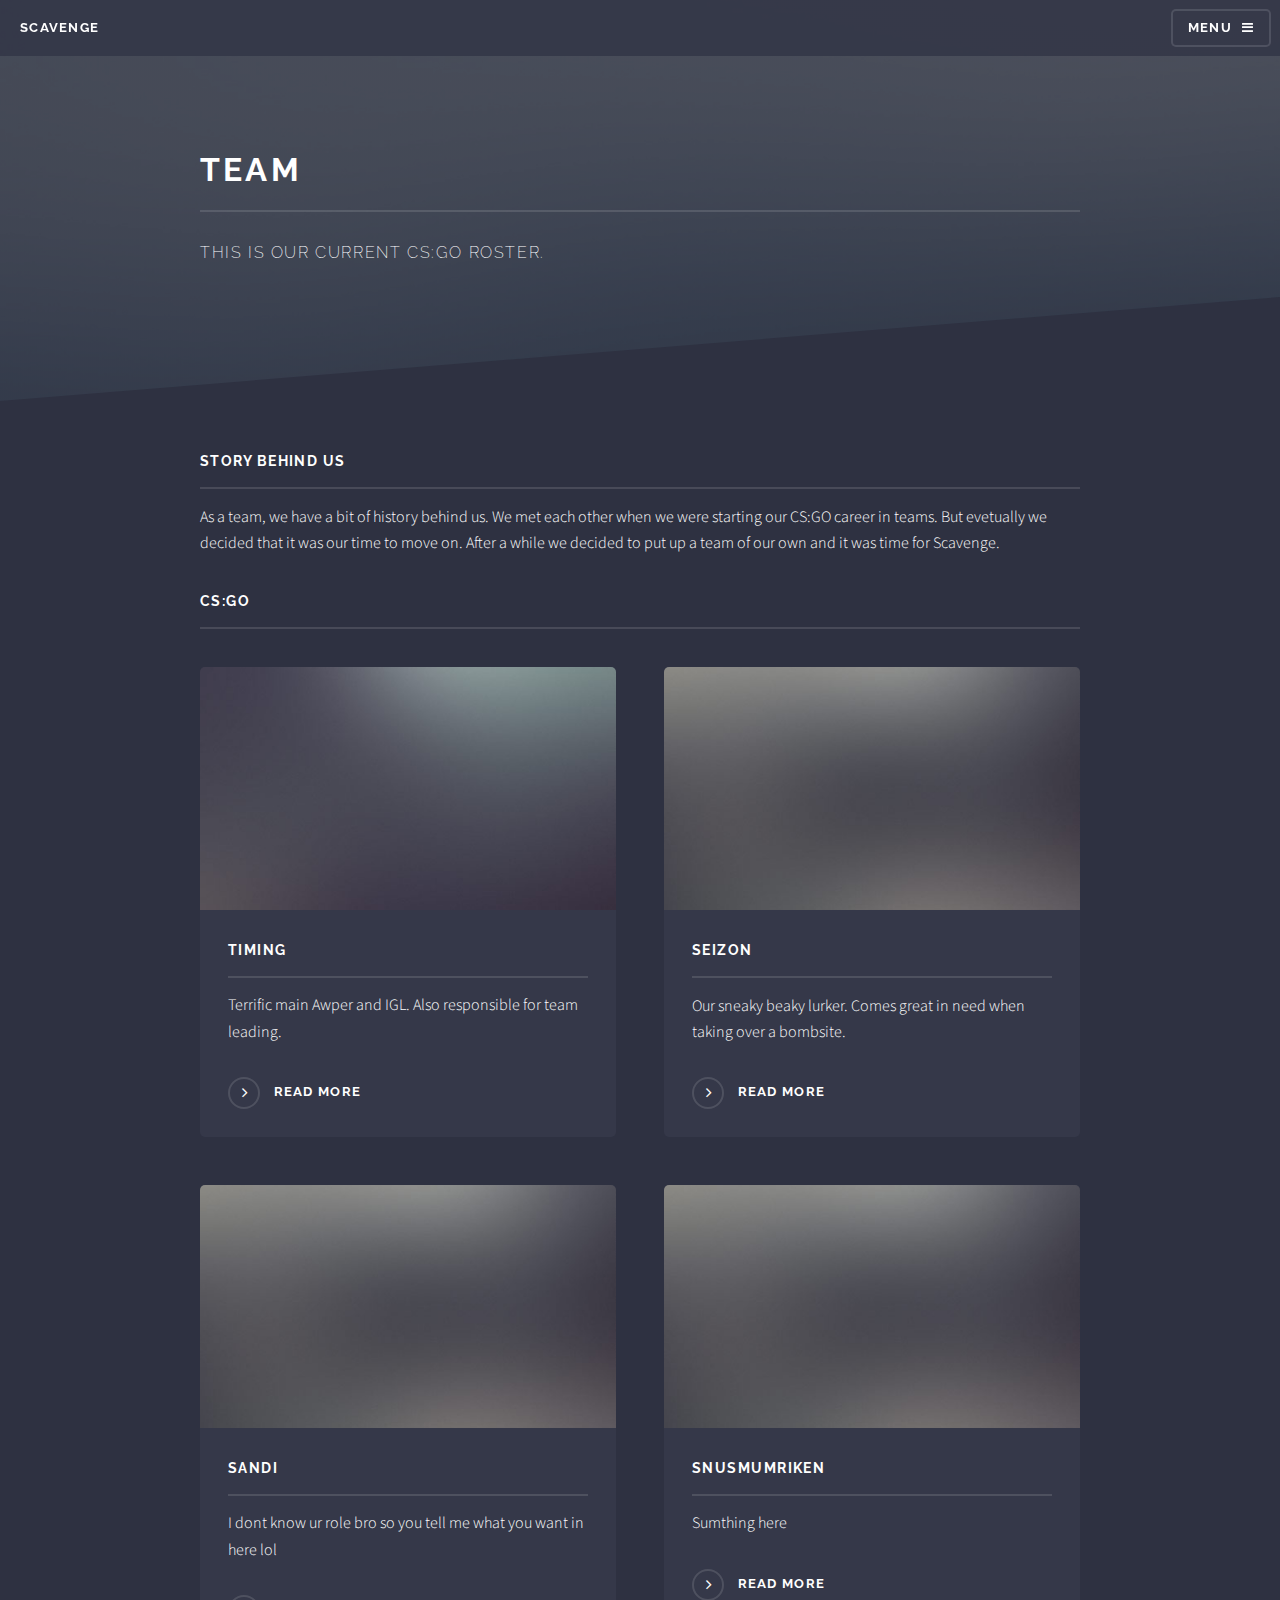
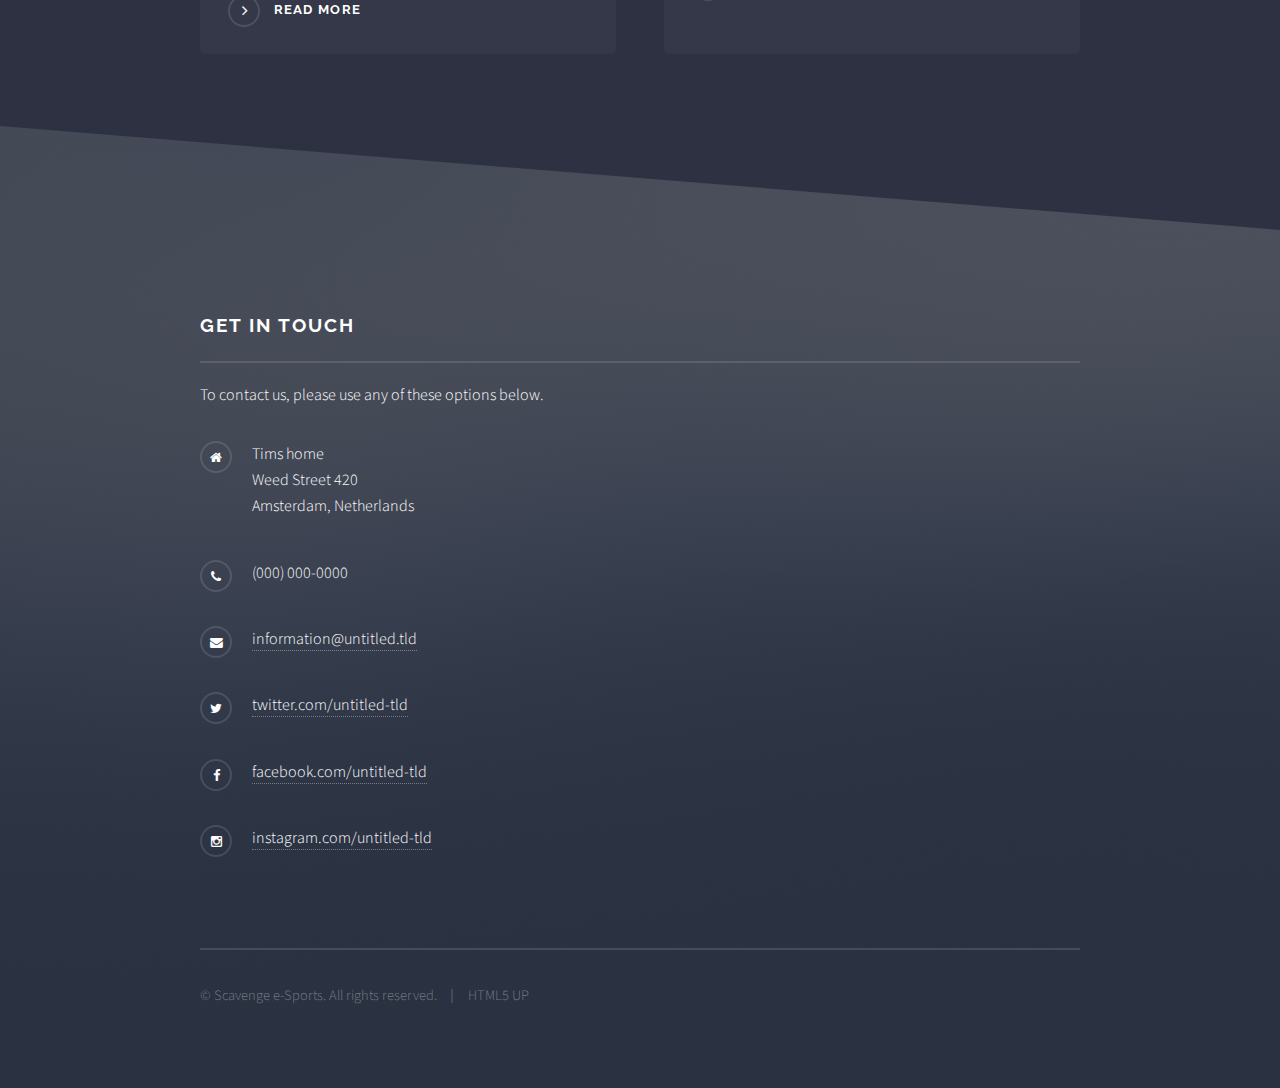
==== commit c95d8474: "1.0" ====
--- a/generic.html
+++ b/generic.html
@@ -21,7 +21,7 @@
 
 				<!-- Header -->
 					<header id="header">
-						<h1><a href="index.html">Solid State</a></h1>
+						<h1><a href="index.html">Scavenge</a></h1>
 						<nav>
 							<a href="#menu">Menu</a>
 						</nav>
@@ -33,10 +33,9 @@
 							<h2>Menu</h2>
 							<ul class="links">
 								<li><a href="index.html">Home</a></li>
-								<li><a href="generic.html">Generic</a></li>
-								<li><a href="elements.html">Elements</a></li>
-								<li><a href="#">Log In</a></li>
-								<li><a href="#">Sign Up</a></li>
+								<li><a href="generic.html">Team</a></li>
+								<li><a href="generic2.html">Sponsors</a></li>
+								<li><a href="generic3.html">Contact us</a></li>
 							</ul>
 							<a href="#" class="close">Close</a>
 						</div>
@@ -46,8 +45,8 @@
 					<section id="wrapper">
 						<header>
 							<div class="inner">
-								<h2>Generic</h2>
-								<p>Phasellus non pulvinar erat. Fusce tincidunt nisl eget ipsum.</p>
+								<h2>Team</h2>
+								<p>This is our current CS:GO roster.</p>
 							</div>
 						</header>
 
@@ -55,26 +54,36 @@
 							<div class="wrapper">
 								<div class="inner">
 
-									<h3 class="major">Lorem ipsum dolor</h3>
-									<p>Morbi mattis mi consectetur tortor elementum, varius pellentesque velit convallis. Aenean tincidunt lectus auctor mauris maximus, ac scelerisque ipsum tempor. Duis vulputate ex et ex tincidunt, quis lacinia velit aliquet. Duis non efficitur nisi, id malesuada justo. Maecenas sagittis felis ac sagittis semper. Curabitur purus leo donec vel dolor at arcu tincidunt bibendum. Interdum et malesuada fames ac ante ipsum primis in faucibus. Fusce ut aliquet justo. Donec id neque ipsum. Integer eget ultricies odio. Nam vel ex a orci fringilla tincidunt. Aliquam eleifend ligula non velit accumsan cursus. Etiam ut gravida sapien.</p>
+									<h3 class="major">Story behind us</h3>
+									<p>As a team, we have a bit of history behind us. We met each other when we were starting our CS:GO career in teams. But evetually we decided that it was our time to move on. After a while we decided to put up a team of our own and it was time for Scavenge.</p>
 
-									<p>Vestibulum ultrices risus velit, sit amet blandit massa auctor sit amet. Sed eu lectus sem. Phasellus in odio at ipsum porttitor mollis id vel diam. Praesent sit amet posuere risus, eu faucibus lectus. Vivamus ex ligula, tempus pulvinar ipsum in, auctor porta quam. Proin nec commodo, vel scelerisque nisi scelerisque. Suspendisse id quam vel tortor tincidunt suscipit. Nullam auctor orci eu dolor consectetur, interdum ullamcorper ante tincidunt. Mauris felis nec felis elementum varius.</p>
-
-									<h3 class="major">Vitae phasellus</h3>
-									<p>Cras mattis ante fermentum, malesuada neque vitae, eleifend erat. Phasellus non pulvinar erat. Fusce tincidunt, nisl eget mattis egestas, purus ipsum consequat orci, sit amet lobortis lorem lacus in tellus. Sed ac elementum arcu. Quisque placerat auctor laoreet.</p>
+									
+									<h3 class="major">CS:GO</h3>
 
 									<section class="features">
 										<article>
 											<a href="#" class="image"><img src="images/pic04.jpg" alt="" /></a>
-											<h3 class="major">Sed feugiat lorem</h3>
-											<p>Lorem ipsum dolor sit amet, consectetur adipiscing vehicula id nulla dignissim dapibus ultrices.</p>
-											<a href="#" class="special">Learn more</a>
+											<h3 class="major">Timing</h3>
+											<p>Terrific main Awper and IGL. Also responsible for team leading.</p>
+											<a href="#" class="special">Read more</a>
 										</article>
 										<article>
 											<a href="#" class="image"><img src="images/pic05.jpg" alt="" /></a>
-											<h3 class="major">Nisl placerat</h3>
-											<p>Lorem ipsum dolor sit amet, consectetur adipiscing vehicula id nulla dignissim dapibus ultrices.</p>
-											<a href="#" class="special">Learn more</a>
+											<h3 class="major">Seizon</h3>
+											<p>Our sneaky beaky lurker. Comes great in need when taking over a bombsite.</p>
+											<a href="#" class="special">Read more</a>
+										</article>
+										<article>
+											<a href="#" class="image"><img src="images/pic05.jpg" alt="" /></a>
+											<h3 class="major">Sandi</h3>
+											<p>I dont know ur role bro so you tell me what you want in here lol</p>
+											<a href="#" class="special">Read more</a>
+										</article>
+										<article>
+											<a href="#" class="image"><img src="images/pic05.jpg" alt="" /></a>
+											<h3 class="major">Snusmumriken</h3>
+											<p>Sumthing here</p>
+											<a href="#" class="special">Read more</a>
 										</article>
 									</section>
 
@@ -87,29 +96,13 @@
 					<section id="footer">
 						<div class="inner">
 							<h2 class="major">Get in touch</h2>
-							<p>Cras mattis ante fermentum, malesuada neque vitae, eleifend erat. Phasellus non pulvinar erat. Fusce tincidunt, nisl eget mattis egestas, purus ipsum consequat orci, sit amet lobortis lorem lacus in tellus. Sed ac elementum arcu. Quisque placerat auctor laoreet.</p>
-							<form method="post" action="#">
-								<div class="field">
-									<label for="name">Name</label>
-									<input type="text" name="name" id="name" />
-								</div>
-								<div class="field">
-									<label for="email">Email</label>
-									<input type="email" name="email" id="email" />
-								</div>
-								<div class="field">
-									<label for="message">Message</label>
-									<textarea name="message" id="message" rows="4"></textarea>
-								</div>
-								<ul class="actions">
-									<li><input type="submit" value="Send Message" /></li>
-								</ul>
-							</form>
+							<p>To contact us, please use any of these options below.</p>
+							
 							<ul class="contact">
 								<li class="fa-home">
-									Untitled Inc<br />
-									1234 Somewhere Road Suite #2894<br />
-									Nashville, TN 00000-0000
+									Tims home<br />
+									Weed Street 420<br />
+									Amsterdam, Netherlands
 								</li>
 								<li class="fa-phone">(000) 000-0000</li>
 								<li class="fa-envelope"><a href="#">information@untitled.tld</a></li>
@@ -118,12 +111,11 @@
 								<li class="fa-instagram"><a href="#">instagram.com/untitled-tld</a></li>
 							</ul>
 							<ul class="copyright">
-								<li>&copy; Untitled Inc. All rights reserved.</li><li>Design: <a href="http://html5up.net">HTML5 UP</a></li>
+								<li>&copy; Scavenge e-Sports. All rights reserved.</li><li>	HTML5 UP</li>
 							</ul>
 						</div>
 					</section>
-
-			</div>
+				</div>
 
 		<!-- Scripts -->
 			<script src="assets/js/skel.min.js"></script>
